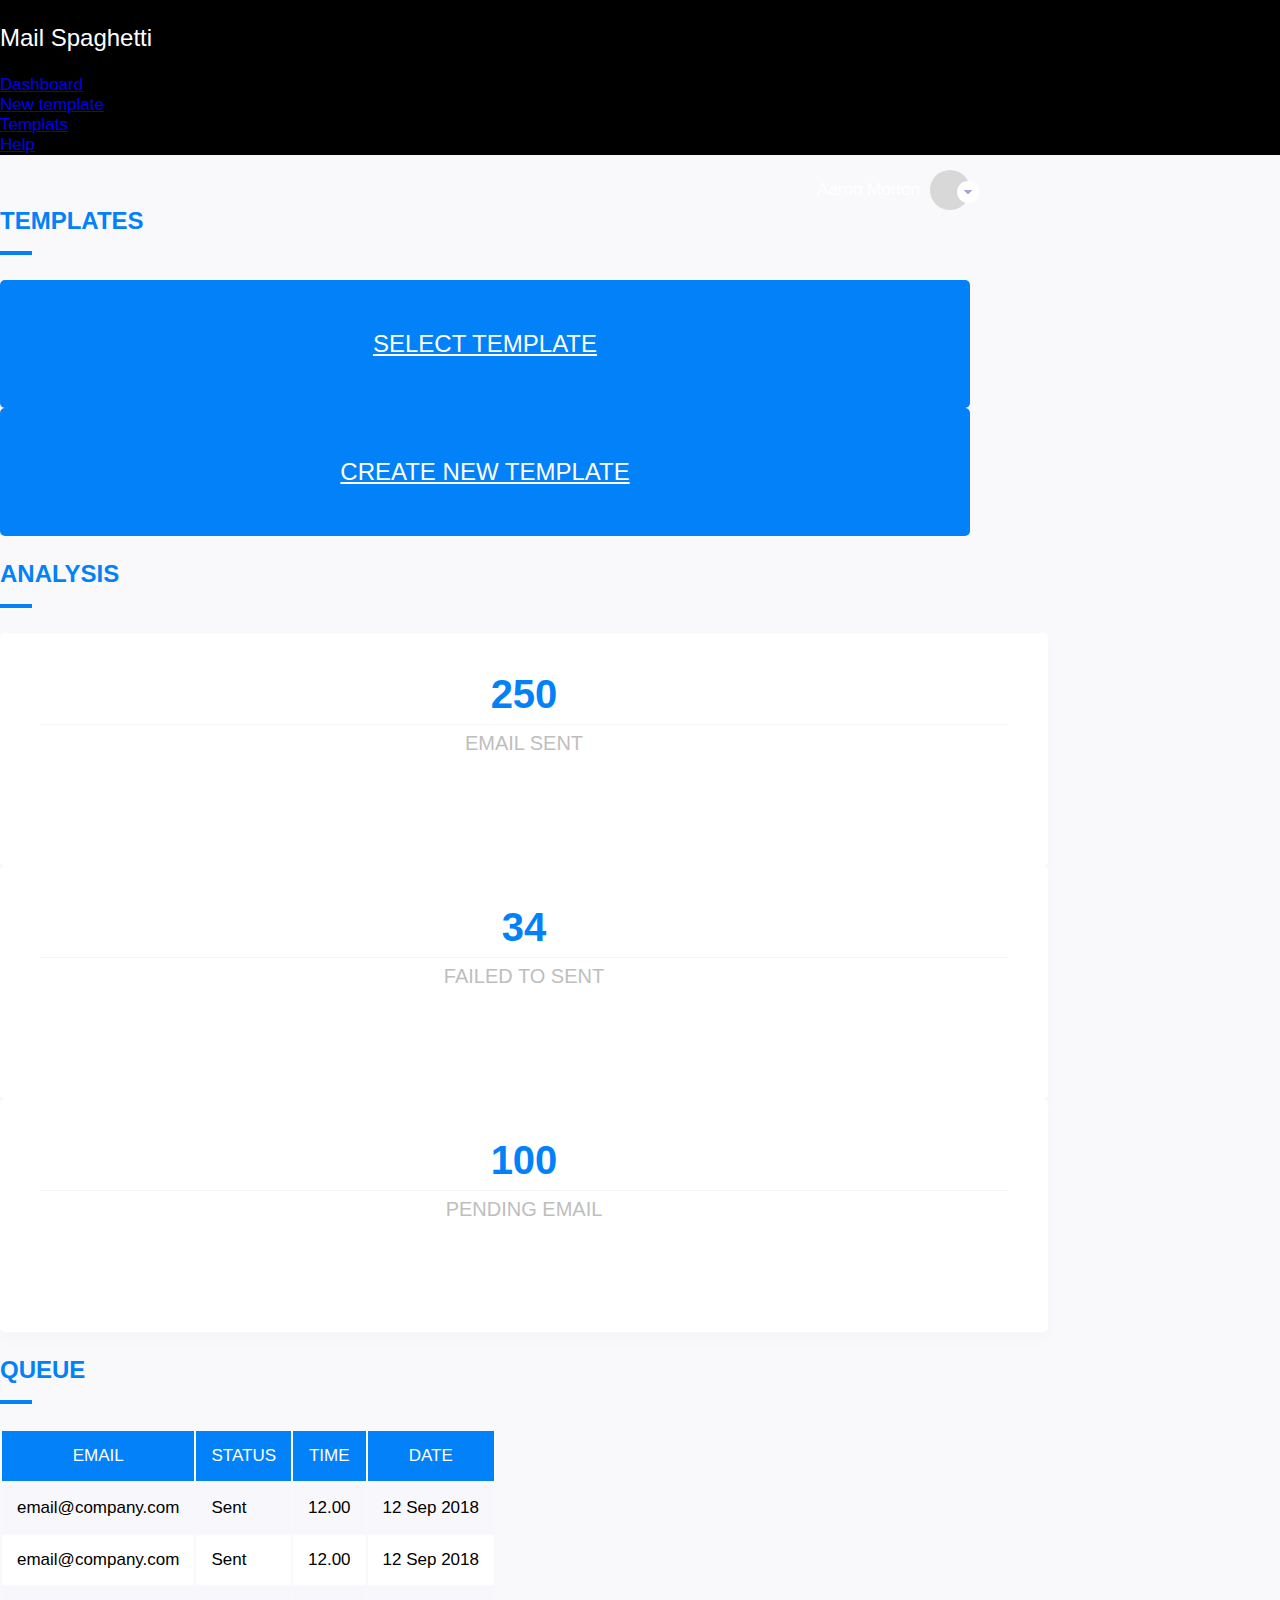
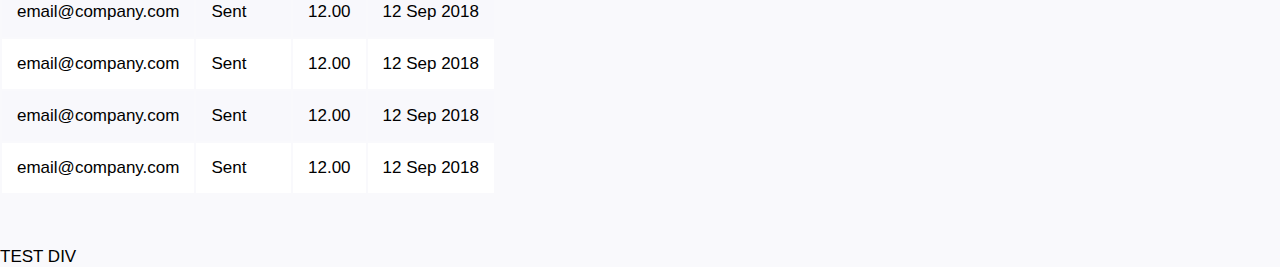
==== src/app/index.html @ 78528639 "change html" ====
<!DOCTYPE html>
<html>

<head>
    <title>Mail Spaghetti</title>
    <meta charset="UTF-8">
    <meta name="description" content="">
    <meta name="keywords" content="">
    <meta name="viewport" content="width=device-width, initial-scale=1">

    <link rel="stylesheet" href="css/bootstrap.css">
    <!--    <link rel="stylesheet" href="css/examples-app.css">-->
    <link rel="stylesheet" href="css/font-awesome.min.css">
    <link rel="stylesheet" href="css/common_style.css">
    <link rel="stylesheet" href="css/animate.css">
    <link rel="stylesheet" href="css/fonts.css">
    <link rel="stylesheet" href="css/mailedit.css">
    <link rel="stylesheet" href="css/menu.css">



</head>

<body>

    <div class="container-fluid mainHeader">
        <div class="container">
            <div class="col-md-3 logo">Mail Spaghetti</div>
            <div class="col-md-6 topMenu">
                <div class="row">
                    <div id='cssmenu'>
                        <ul>
                            <li><a href='#' class="dashboardBtn">Dashboard</a></li>
                            <li><a href='#'>New template</a></li>
                            <li><a href='#'>Templats</a></li>
                            <li><a href='#'>Help</a></li>
                        </ul>
                    </div>
                </div>
            </div>
            <div class="col-md-3">
                <div class="userPhoto">
                    <div class="userDropdown">
                        <svg xmlns="http://www.w3.org/2000/svg" xmlns:xlink="http://www.w3.org/1999/xlink" width="8px" height="4px">
                            <path fill-rule="evenodd" fill="rgb(166, 167, 217)" d="M7.000,1.000 L7.000,2.000 L6.000,2.000 L6.000,3.000 L5.000,3.000 L5.000,4.000 L3.000,4.000 L3.000,3.000 L2.000,3.000 L2.000,2.000 L1.000,2.000 L1.000,1.000 L-0.000,1.000 L-0.000,-0.000 L8.000,-0.000 L8.000,1.000 L7.000,1.000 Z" />
                        </svg>
                    </div>
                    <div class="userDropdownListWrapper">
                        <ul>
                            <li><a href="#">Profile</a></li>
                            <li><a href="#">Sign Out</a></li>
                        </ul>
                    </div>
                    <img src="images/userNoimage.jpg" alt="">
                </div>
                <div class="username">Aaron Morton</div>
            </div>
        </div>
    </div>
    <!--Dashboard-->
    <div class="container-fluid main_container dashboard">
        <div class="container">

            <div class="section">
                <div class="mainPageTitle">
                    <h2>Templates</h2>
                </div>
                <div class="row">
                    <div class="col-md-6">
                        <div class="dashBoardBtn" id="selectTemplate"><a href="javascript:void(0)">Select template</a></div>
                    </div>
                    <div class="col-md-6">
                        <div class="dashBoardBtn" id="newTemplate"><a href="javascript:void(0)">Create new template</a></div>
                    </div>
                </div>
            </div>

            <div class="section">
                <div class="mainPageTitle">
                    <h2>Analysis</h2>
                </div>
                <div class="row">
                    <div class="col-md-4">
                        <div class="dashBoardAnalysisBtn">
                            <h3>250</h3>
                            <span>Email sent</span>
                        </div>
                    </div>
                    <div class="col-md-4">
                        <div class="dashBoardAnalysisBtn">
                            <h3>34</h3>
                            <span>Failed to sent</span>
                        </div>
                    </div>
                    <div class="col-md-4">
                        <div class="dashBoardAnalysisBtn">
                            <h3>100</h3>
                            <span>Pending email</span>
                        </div>
                    </div>
                </div>
            </div>

            <div class="section">
                <div class="mainPageTitle">
                    <h2>Queue</h2>
                </div>
                <div class="row">
                    <div class="col-md-12">
                        <table class="table dashboardTable">
                            <thead>
                                <tr>
                                    <th>Email</th>
                                    <th>Status</th>
                                    <th>Time</th>
                                    <th>Date</th>
                                </tr>
                            </thead>
                            <tbody>
                                <tr>
                                    <td>email@company.com</td>
                                    <td>Sent</td>
                                    <td>12.00</td>
                                    <td>12 Sep 2018</td>
                                </tr>
                                <tr>
                                    <td>email@company.com</td>
                                    <td>Sent</td>
                                    <td>12.00</td>
                                    <td>12 Sep 2018</td>
                                </tr>
                                <tr>
                                    <td>email@company.com</td>
                                    <td>Sent</td>
                                    <td>12.00</td>
                                    <td>12 Sep 2018</td>
                                </tr>
                                <tr>
                                    <td>email@company.com</td>
                                    <td>Sent</td>
                                    <td>12.00</td>
                                    <td>12 Sep 2018</td>
                                </tr>
                                <tr>
                                    <td>email@company.com</td>
                                    <td>Sent</td>
                                    <td>12.00</td>
                                    <td>12 Sep 2018</td>
                                </tr>
                                <tr>
                                    <td>email@company.com</td>
                                    <td>Sent</td>
                                    <td>12.00</td>
                                    <td>12 Sep 2018</td>
                                </tr>
                            </tbody>
                        </table>
                    </div>
                </div>
            </div>

        </div>
    </div>
    <!--Template-->
    <div class="container-fluid main_container templateGallery">
        <div class="container">

            <div class="section">
                <div class="PageTitle">
                    <div class="row">
                        <div class="col-md-6">
                            <h2>Templates</h2>
                        </div>
                        <div class="col-md-6 rightAlignText"><a href="javascript:void(0)" class="primaryBtn creatNewTemp">Create New Template </a></div>
                    </div>
                </div>
                <div class="row templatePageWrapper">
                    <div class="section">
                        <div class="col-md-6">
                            <div class="templateSectionTitle">Templates</div>
                            <div class="templateSelectionWrapper">
                                <h2>Paragraph</h2>
                                <div class="row">
                                    <div class="col-md-6">
                                        <div class="templateSelect paragraphTemp1">
                                            <a href="#">
                                                <svg xmlns="http://www.w3.org/2000/svg" xmlns:xlink="http://www.w3.org/1999/xlink" viewBox="0 0 206 230" version="1.1">
                                                    <!-- Generator: Sketch 50 (54983) - http://www.bohemiancoding.com/sketch -->
                                                    <title>Group@1x</title>
                                                    <desc>Created with Sketch.</desc>
                                                    <defs />
                                                    <g id="User_Interface" stroke="none" stroke-width="1" fill="none" fill-rule="evenodd">
                                                        <g id="Templates" transform="translate(-266.000000, -333.000000)">
                                                            <g transform="translate(250.000000, 269.000000)" id="Paragraph">
                                                                <g transform="translate(16.000000, 32.000000)">
                                                                    <g id="Group" transform="translate(0.000000, 32.000000)">
                                                                        <rect id="Rectangle" fill="#FFFFFF" x="0" y="0" width="206" height="230" rx="8" />
                                                                        <rect id="Rectangle-2" fill="#EBECF1" x="15" y="67" width="26" height="26" rx="4" />
                                                                        <rect id="Rectangle-3" fill="#EBECF1" x="49" y="78" width="26" height="4" rx="2" />
                                                                        <rect id="Rectangle-3-Copy" fill="#EBECF1" x="15" y="111" width="28" height="6" rx="3" />
                                                                        <rect id="Rectangle-3-Copy-2" fill="#EBECF1" x="15" y="127" width="54" height="4" rx="2" />
                                                                        <rect id="Rectangle-3-Copy-3" fill="#EBECF1" x="15" y="135" width="93" height="4" rx="2" />
                                                                        <rect id="Rectangle-3-Copy-13" fill="#EBECF1" x="15" y="143" width="50" height="4" rx="2" />
                                                                        <rect id="Rectangle-3-Copy-4" fill="#EBECF1" x="15" y="157" width="16" height="6" rx="3" />
                                                                        <rect id="Rectangle-3-Copy-5" fill="#EBECF1" x="15" y="179" width="174" height="35" rx="4" />
                                                                        <rect id="Rectangle-3-Copy-16" fill="#EBECF1" x="15" y="16" width="174" height="35" rx="4" />
                                                                    </g>
                                                                </g>
                                                            </g>
                                                        </g>
                                                    </g>
                                                </svg>
                                            </a>
                                        </div>
                                    </div>
                                    <div class="col-md-6">
                                        <div class="templateSelect paragraphTemp2">
                                            <a href="#">
                                                <svg viewBox="0 0 206 230" version="1.1" xmlns="http://www.w3.org/2000/svg" xmlns:xlink="http://www.w3.org/1999/xlink">
                                                    <!-- Generator: Sketch 50 (54983) - http://www.bohemiancoding.com/sketch -->
                                                    <title>Group Copy 4@1x</title>
                                                    <desc>Created with Sketch.</desc>
                                                    <defs></defs>
                                                    <g id="User_Interface" stroke="none" stroke-width="1" fill="none" fill-rule="evenodd">
                                                        <g id="Templates" transform="translate(-488.000000, -333.000000)">
                                                            <g transform="translate(250.000000, 269.000000)" id="Paragraph">
                                                                <g transform="translate(16.000000, 32.000000)">
                                                                    <g id="Group-Copy-4" transform="translate(222.000000, 32.000000)">
                                                                        <rect id="Rectangle" fill="#FFFFFF" x="0" y="0" width="206" height="230" rx="8"></rect>
                                                                        <rect id="Rectangle-3-Copy-2" fill="#EBECF1" x="16" y="154" width="54" height="4" rx="2"></rect>
                                                                        <rect id="Rectangle-3-Copy-3" fill="#EBECF1" x="16" y="162" width="28" height="4" rx="2"></rect>
                                                                        <rect id="Rectangle-2" fill="#EBECF1" x="15" y="16" width="26" height="26" rx="4"></rect>
                                                                        <rect id="Rectangle-2-Copy-3" fill="#EBECF1" x="49" y="29" width="26" height="4" rx="2"></rect>
                                                                        <g id="Group-2" transform="translate(16.000000, 66.000000)" fill="#EBECF1">
                                                                            <rect id="Rectangle-3-Copy" x="0" y="0" width="48" height="35" rx="4"></rect>
                                                                            <rect id="Rectangle-3-Copy-7" x="0" y="55" width="11" height="4" rx="2"></rect>
                                                                            <rect id="Rectangle-3-Copy-6" x="0" y="39" width="19" height="4" rx="2"></rect>
                                                                            <rect id="Rectangle-3-Copy-8" x="0" y="47" width="28" height="4" rx="2"></rect>
                                                                        </g>
                                                                        <g id="Group-2-Copy" transform="translate(79.000000, 66.000000)" fill="#EBECF1">
                                                                            <rect id="Rectangle-3-Copy" x="0" y="0" width="48" height="35" rx="4"></rect>
                                                                            <rect id="Rectangle-3-Copy-7" x="0" y="55" width="11" height="4" rx="2"></rect>
                                                                            <rect id="Rectangle-3-Copy-6" x="0" y="39" width="19" height="4" rx="2"></rect>
                                                                            <rect id="Rectangle-3-Copy-8" x="0" y="47" width="28" height="4" rx="2"></rect>
                                                                        </g>
                                                                        <g id="Group-2-Copy-7" transform="translate(142.000000, 66.000000)" fill="#EBECF1">
                                                                            <rect id="Rectangle-3-Copy" x="0" y="0" width="48" height="35" rx="4"></rect>
                                                                            <rect id="Rectangle-3-Copy-7" x="0" y="55" width="11" height="4" rx="2"></rect>
                                                                            <rect id="Rectangle-3-Copy-6" x="0" y="39" width="19" height="4" rx="2"></rect>
                                                                            <rect id="Rectangle-3-Copy-8" x="0" y="47" width="28" height="4" rx="2"></rect>
                                                                        </g>
                                                                        <rect id="Rectangle-3-Copy-5" fill="#EBECF1" x="16" y="179" width="174" height="35" rx="4"></rect>
                                                                    </g>
                                                                </g>
                                                            </g>
                                                        </g>
                                                    </g>
                                                </svg>
                                            </a>
                                        </div>
                                    </div>
                                    <div class="col-md-6">
                                        <div class="templateSelect">
                                            <a href="#">
                                                <svg viewBox="0 0 206 230" version="1.1" xmlns="http://www.w3.org/2000/svg" xmlns:xlink="http://www.w3.org/1999/xlink">
                                                    <!-- Generator: Sketch 50 (54983) - http://www.bohemiancoding.com/sketch -->
                                                    <title>Group Copy 5@1x</title>
                                                    <desc>Created with Sketch.</desc>
                                                    <defs></defs>
                                                    <g id="User_Interface" stroke="none" stroke-width="1" fill="none" fill-rule="evenodd">
                                                        <g id="Templates" transform="translate(-266.000000, -579.000000)">
                                                            <g transform="translate(250.000000, 269.000000)" id="Paragraph">
                                                                <g transform="translate(16.000000, 32.000000)">
                                                                    <g id="Group-Copy-5" transform="translate(0.000000, 278.000000)">
                                                                        <rect id="Rectangle" fill="#FFFFFF" x="0" y="0" width="206" height="230" rx="8"></rect>
                                                                        <rect id="Rectangle-2" fill="#EBECF1" x="15" y="16" width="175" height="50" rx="4"></rect>
                                                                        <rect id="Rectangle-2-Copy-4" fill="#FFFFFF" x="28" y="28" width="26" height="26" rx="2"></rect>
                                                                        <rect id="Rectangle-2-Copy-3" fill="#FFFFFF" x="62" y="39" width="26" height="4" rx="2"></rect>
                                                                        <g id="Group-2" transform="translate(15.000000, 90.000000)" fill="#EBECF1">
                                                                            <rect id="Rectangle-3-Copy" x="0" y="0" width="48" height="35" rx="4"></rect>
                                                                            <rect id="Rectangle-3-Copy-7" x="52" y="24" width="11" height="4" rx="2"></rect>
                                                                            <rect id="Rectangle-3-Copy-9" x="151" y="25" width="24" height="10" rx="5"></rect>
                                                                            <rect id="Rectangle-3-Copy-6" x="52" y="8" width="48" height="4" rx="2"></rect>
                                                                            <rect id="Rectangle-3-Copy-8" x="52" y="16" width="28" height="4" rx="2"></rect>
                                                                        </g>
                                                                        <g id="Group-2-Copy-2" transform="translate(15.000000, 133.000000)" fill="#EBECF1">
                                                                            <rect id="Rectangle-3-Copy" x="0" y="0" width="48" height="35" rx="4"></rect>
                                                                            <rect id="Rectangle-3-Copy-7" x="52" y="24" width="11" height="4" rx="2"></rect>
                                                                            <rect id="Rectangle-3-Copy-9" x="151" y="25" width="24" height="10" rx="5"></rect>
                                                                            <rect id="Rectangle-3-Copy-6" x="52" y="8" width="48" height="4" rx="2"></rect>
                                                                            <rect id="Rectangle-3-Copy-8" x="52" y="16" width="28" height="4" rx="2"></rect>
                                                                        </g>
                                                                        <g id="Group-2-Copy-3" transform="translate(15.000000, 176.000000)" fill="#EBECF1">
                                                                            <rect id="Rectangle-3-Copy" x="0" y="0" width="48" height="35" rx="4"></rect>
                                                                            <rect id="Rectangle-3-Copy-7" x="52" y="24" width="11" height="4" rx="2"></rect>
                                                                            <rect id="Rectangle-3-Copy-9" x="151" y="25" width="24" height="10" rx="5"></rect>
                                                                            <rect id="Rectangle-3-Copy-6" x="52" y="8" width="48" height="4" rx="2"></rect>
                                                                            <rect id="Rectangle-3-Copy-8" x="52" y="16" width="28" height="4" rx="2"></rect>
                                                                        </g>
                                                                    </g>
                                                                </g>
                                                            </g>
                                                        </g>
                                                    </g>
                                                </svg>
                                            </a>
                                        </div>
                                    </div>
                                    <div class="col-md-6">
                                        <div class="templateSelect">
                                            <a href="#">
                                                <svg viewBox="0 0 206 230" version="1.1" xmlns="http://www.w3.org/2000/svg" xmlns:xlink="http://www.w3.org/1999/xlink">
                                                    <!-- Generator: Sketch 50 (54983) - http://www.bohemiancoding.com/sketch -->
                                                    <title>Group Copy 6@1x</title>
                                                    <desc>Created with Sketch.</desc>
                                                    <defs></defs>
                                                    <g id="User_Interface" stroke="none" stroke-width="1" fill="none" fill-rule="evenodd">
                                                        <g id="Templates" transform="translate(-968.000000, -330.000000)">
                                                            <g id="Your-Templates" transform="translate(730.000000, 269.000000)">
                                                                <g id="Group-3" transform="translate(16.000000, 61.000000)">
                                                                    <g id="Group-Copy-6" transform="translate(222.000000, 0.000000)">
                                                                        <rect id="Rectangle" fill="#FFFFFF" x="0" y="0" width="206" height="230" rx="8"></rect>
                                                                        <rect id="Rectangle-2" fill="#EBECF1" x="15" y="16" width="26" height="26" rx="4"></rect>
                                                                        <rect id="Rectangle-2-Copy-3" fill="#EBECF1" x="49" y="27" width="26" height="4" rx="2"></rect>
                                                                        <g id="Group-2" transform="translate(15.000000, 66.000000)" fill="#EBECF1">
                                                                            <rect id="Rectangle-3-Copy" x="0" y="0" width="35" height="35" rx="4"></rect>
                                                                            <rect id="Rectangle-3-Copy-7" x="39" y="24" width="11" height="4" rx="2"></rect>
                                                                            <rect id="Rectangle-3-Copy-6" x="39" y="8" width="19" height="4" rx="2"></rect>
                                                                            <rect id="Rectangle-3-Copy-8" x="39" y="16" width="28" height="4" rx="2"></rect>
                                                                        </g>
                                                                        <g id="Group-2-Copy-5" transform="translate(15.000000, 109.000000)" fill="#EBECF1">
                                                                            <rect id="Rectangle-3-Copy" x="0" y="0" width="35" height="35" rx="4"></rect>
                                                                            <rect id="Rectangle-3-Copy-7" x="39" y="24" width="11" height="4" rx="2"></rect>
                                                                            <rect id="Rectangle-3-Copy-6" x="39" y="8" width="19" height="4" rx="2"></rect>
                                                                            <rect id="Rectangle-3-Copy-8" x="39" y="16" width="28" height="4" rx="2"></rect>
                                                                        </g>
                                                                        <g id="Group-2-Copy-4" transform="translate(107.000000, 66.000000)" fill="#EBECF1">
                                                                            <rect id="Rectangle-3-Copy" x="0" y="0" width="35" height="35" rx="4"></rect>
                                                                            <rect id="Rectangle-3-Copy-7" x="39" y="24" width="11" height="4" rx="2"></rect>
                                                                            <rect id="Rectangle-3-Copy-6" x="39" y="8" width="22" height="4" rx="2"></rect>
                                                                            <rect id="Rectangle-3-Copy-8" x="39" y="16" width="28" height="4" rx="2"></rect>
                                                                        </g>
                                                                        <g id="Group-2-Copy-6" transform="translate(107.000000, 109.000000)" fill="#EBECF1">
                                                                            <rect id="Rectangle-3-Copy" x="0" y="0" width="35" height="35" rx="4"></rect>
                                                                            <rect id="Rectangle-3-Copy-7" x="39" y="24" width="11" height="4" rx="2"></rect>
                                                                            <rect id="Rectangle-3-Copy-6" x="39" y="8" width="22" height="4" rx="2"></rect>
                                                                            <rect id="Rectangle-3-Copy-8" x="39" y="16" width="28" height="4" rx="2"></rect>
                                                                        </g>
                                                                        <rect id="Rectangle-3-Copy-5" fill="#EBECF1" x="16" y="160" width="174" height="26" rx="4"></rect>
                                                                        <rect id="Rectangle-3-Copy-10" fill="#EBECF1" x="15" y="194" width="128" height="4" rx="2"></rect>
                                                                        <rect id="Rectangle-3-Copy-11" fill="#EBECF1" x="15" y="202" width="69" height="4" rx="2"></rect>
                                                                        <rect id="Rectangle-3-Copy-12" fill="#EBECF1" x="15" y="210" width="85" height="4" rx="2"></rect>
                                                                    </g>
                                                                </g>
                                                            </g>
                                                        </g>
                                                    </g>
                                                </svg>
                                            </a>
                                        </div>
                                    </div>

                                </div>
                            </div>
                            <div class="templateSelectionWrapper">
                                <h2>Images</h2>
                                <div class="row">
                                    <div class="col-md-6">
                                        <div class="templateSelect">
                                            <a href="#">
                                                <svg viewBox="0 0 206 230" version="1.1" xmlns="http://www.w3.org/2000/svg" xmlns:xlink="http://www.w3.org/1999/xlink">
                                                    <!-- Generator: Sketch 50 (54983) - http://www.bohemiancoding.com/sketch -->
                                                    <title>Group Copy 3@1x</title>
                                                    <desc>Created with Sketch.</desc>
                                                    <defs></defs>
                                                    <g id="User_Interface" stroke="none" stroke-width="1" fill="none" fill-rule="evenodd">
                                                        <g id="Templates" transform="translate(-266.000000, -865.000000)">
                                                            <g transform="translate(250.000000, 269.000000)" id="Images">
                                                                <g transform="translate(16.000000, 564.000000)">
                                                                    <g id="Group-Copy-3" transform="translate(0.000000, 32.000000)">
                                                                        <rect id="Rectangle" fill="#FFFFFF" x="0" y="0" width="206" height="230" rx="8"></rect>
                                                                        <rect id="Rectangle-2" fill="#EBECF1" x="91" y="16" width="25" height="26" rx="4"></rect>
                                                                        <rect id="Rectangle-2-Copy" fill="#EBECF1" x="55" y="50" width="96" height="4" rx="2"></rect>
                                                                        <rect id="Rectangle-2-Copy-2" fill="#EBECF1" x="90" y="58" width="26" height="4" rx="2"></rect>
                                                                        <rect id="Rectangle-3-Copy" fill="#EBECF1" x="16" y="84" width="48" height="78" rx="4"></rect>
                                                                        <rect id="Rectangle-3-Copy-7" fill="#EBECF1" x="142" y="127" width="48" height="35" rx="4"></rect>
                                                                        <rect id="Rectangle-3-Copy-6" fill="#EBECF1" x="72" y="84" width="118" height="35" rx="4"></rect>
                                                                        <rect id="Rectangle-3-Copy-8" fill="#EBECF1" x="72" y="127" width="62" height="35" rx="4"></rect>
                                                                        <rect id="Rectangle-3-Copy-2" fill="#EBECF1" x="21" y="178" width="165" height="4" rx="2"></rect>
                                                                        <rect id="Rectangle-3-Copy-3" fill="#EBECF1" x="57" y="186" width="93" height="4" rx="2"></rect>
                                                                        <rect id="Rectangle-3-Copy-5" fill="#EBECF1" x="16" y="198" width="174" height="16" rx="4"></rect>
                                                                    </g>
                                                                </g>
                                                            </g>
                                                        </g>
                                                    </g>
                                                </svg>
                                            </a>
                                        </div>
                                    </div>
                                    <div class="col-md-6">
                                        <div class="templateSelect">
                                            <a href="#">
                                                <svg viewBox="0 0 206 230" version="1.1" xmlns="http://www.w3.org/2000/svg" xmlns:xlink="http://www.w3.org/1999/xlink">
                                                    <!-- Generator: Sketch 50 (54983) - http://www.bohemiancoding.com/sketch -->
                                                    <title>Group Copy 2@1x</title>
                                                    <desc>Created with Sketch.</desc>
                                                    <defs></defs>
                                                    <g id="User_Interface" stroke="none" stroke-width="1" fill="none" fill-rule="evenodd">
                                                        <g id="Templates" transform="translate(-488.000000, -865.000000)">
                                                            <g transform="translate(250.000000, 269.000000)" id="Images">
                                                                <g transform="translate(16.000000, 564.000000)">
                                                                    <g id="Group-Copy-2" transform="translate(222.000000, 32.000000)">
                                                                        <rect id="Rectangle" fill="#FFFFFF" x="0" y="0" width="206" height="230" rx="8"></rect>
                                                                        <rect id="Rectangle-2" fill="#EBECF1" x="15" y="16" width="174" height="26" rx="4"></rect>
                                                                        <rect id="Rectangle-3-Copy" fill="#EBECF1" x="42" y="70" width="48" height="35" rx="4"></rect>
                                                                        <rect id="Rectangle-3-Copy-7" fill="#EBECF1" x="42" y="121" width="48" height="35" rx="4"></rect>
                                                                        <rect id="Rectangle-3-Copy-6" fill="#EBECF1" x="106" y="70" width="48" height="35" rx="4"></rect>
                                                                        <rect id="Rectangle-3-Copy-8" fill="#EBECF1" x="106" y="121" width="48" height="35" rx="4"></rect>
                                                                        <rect id="Rectangle-3-Copy-2" fill="#EBECF1" x="21" y="172" width="165" height="4" rx="2"></rect>
                                                                        <rect id="Rectangle-3-Copy-3" fill="#EBECF1" x="57" y="180" width="93" height="4" rx="2"></rect>
                                                                        <rect id="Rectangle-3-Copy-5" fill="#EBECF1" x="16" y="198" width="174" height="16" rx="4"></rect>
                                                                    </g>
                                                                </g>
                                                            </g>
                                                        </g>
                                                    </g>
                                                </svg>
                                            </a>
                                        </div>
                                    </div>
                                    <div class="col-md-6">
                                        <div class="templateSelect">
                                            <a href="#">
                                                <svg viewBox="0 0 206 230" version="1.1" xmlns="http://www.w3.org/2000/svg" xmlns:xlink="http://www.w3.org/1999/xlink">
                                                    <!-- Generator: Sketch 50 (54983) - http://www.bohemiancoding.com/sketch -->
                                                    <title>Group Copy@1x</title>
                                                    <desc>Created with Sketch.</desc>
                                                    <defs></defs>
                                                    <g id="User_Interface" stroke="none" stroke-width="1" fill="none" fill-rule="evenodd">
                                                        <g id="Templates" transform="translate(-266.000000, -1111.000000)">
                                                            <g transform="translate(250.000000, 269.000000)" id="Images">
                                                                <g transform="translate(16.000000, 564.000000)">
                                                                    <g id="Group-Copy" transform="translate(0.000000, 278.000000)">
                                                                        <rect id="Rectangle" fill="#FFFFFF" x="0" y="0" width="206" height="230" rx="8"></rect>
                                                                        <rect id="Rectangle-2" fill="#EBECF1" x="15" y="16" width="26" height="26" rx="4"></rect>
                                                                        <rect id="Rectangle-3" fill="#EBECF1" x="49" y="29" width="26" height="4" rx="2"></rect>
                                                                        <rect id="Rectangle-3-Copy" fill="#EBECF1" x="15" y="65" width="175" height="41" rx="4"></rect>
                                                                        <rect id="Rectangle-3-Copy-2" fill="#EBECF1" x="21" y="129" width="165" height="4" rx="2"></rect>
                                                                        <rect id="Rectangle-3-Copy-3" fill="#EBECF1" x="57" y="137" width="93" height="4" rx="2"></rect>
                                                                        <rect id="Rectangle-3-Copy-5" fill="#EBECF1" x="48" y="163" width="111" height="35" rx="4"></rect>
                                                                        <circle id="Oval" fill="#EBECF1" cx="88.5" cy="209.5" r="3.5"></circle>
                                                                        <circle id="Oval-Copy" fill="#EBECF1" cx="103.5" cy="209.5" r="3.5"></circle>
                                                                        <circle id="Oval-Copy-2" fill="#EBECF1" cx="118.5" cy="209.5" r="3.5"></circle>
                                                                    </g>
                                                                </g>
                                                            </g>
                                                        </g>
                                                    </g>
                                                </svg>
                                            </a>
                                        </div>
                                    </div>
                                    <div class="col-md-6">
                                        <div class="templateSelect">
                                            <a href="#">

                                            </a>
                                        </div>
                                    </div>

                                </div>
                            </div>
                            <div class="templateSelectionWrapper">
                                <h2>Video</h2>
                                <div class="row">
                                    <div class="col-md-6">
                                        <div class="templateSelect">
                                            <a href="#">
                                                <svg viewBox="0 0 206 230" version="1.1" xmlns="http://www.w3.org/2000/svg" xmlns:xlink="http://www.w3.org/1999/xlink">
                                                    <!-- Generator: Sketch 50 (54983) - http://www.bohemiancoding.com/sketch -->
                                                    <title>Group Copy 7@1x</title>
                                                    <desc>Created with Sketch.</desc>
                                                    <defs></defs>
                                                    <g id="User_Interface" stroke="none" stroke-width="1" fill="none" fill-rule="evenodd">
                                                        <g id="Templates" transform="translate(-266.000000, -1397.000000)">
                                                            <g transform="translate(250.000000, 269.000000)" id="Video">
                                                                <g transform="translate(16.000000, 1096.000000)">
                                                                    <g id="Group-Copy-7" transform="translate(0.000000, 32.000000)">
                                                                        <rect id="Rectangle" fill="#FFFFFF" x="0" y="0" width="206" height="230" rx="8"></rect>
                                                                        <rect id="Rectangle-2" fill="#EBECF1" x="15" y="16" width="26" height="26" rx="4"></rect>
                                                                        <rect id="Rectangle-3" fill="#EBECF1" x="49" y="27" width="26" height="4" rx="2"></rect>
                                                                        <rect id="Rectangle-3-Copy" fill="#EBECF1" x="15" y="81" width="175" height="41" rx="4"></rect>
                                                                        <path d="M106.348235,103.486588 L101.337929,107.995863 C100.516909,108.734782 99.2523297,108.668225 98.5134117,107.847205 C98.1828872,107.479955 98,107.003359 98,106.509275 L98,97.4907248 C98,96.3861553 98.8954305,95.4907248 100,95.4907248 C100.494084,95.4907248 100.97068,95.673612 101.337929,96.0041365 L106.348235,100.513412 C107.169255,101.25233 107.235812,102.516909 106.496894,103.337929 C106.449982,103.390054 106.40036,103.439676 106.348235,103.486588 Z" id="Triangle" fill="#FFFFFF"></path>
                                                                        <rect id="Rectangle-3-Copy-2" fill="#EBECF1" x="21" y="137" width="165" height="4" rx="2"></rect>
                                                                        <rect id="Rectangle-3-Copy-14" fill="#EBECF1" x="16" y="54" width="40" height="4" rx="2"></rect>
                                                                        <rect id="Rectangle-3-Copy-3" fill="#EBECF1" x="57" y="145" width="93" height="4" rx="2"></rect>
                                                                        <rect id="Rectangle-3-Copy-15" fill="#EBECF1" x="16" y="62" width="93" height="4" rx="2"></rect>
                                                                        <rect id="Rectangle-3-Copy-5" fill="#EBECF1" x="48" y="163" width="111" height="35" rx="4"></rect>
                                                                        <path d="M106.348235,182.486588 L101.337929,186.995863 C100.516909,187.734782 99.2523297,187.668225 98.5134117,186.847205 C98.1828872,186.479955 98,186.003359 98,185.509275 L98,176.490725 C98,175.386155 98.8954305,174.490725 100,174.490725 C100.494084,174.490725 100.97068,174.673612 101.337929,175.004137 L106.348235,179.513412 C107.169255,180.25233 107.235812,181.516909 106.496894,182.337929 C106.449982,182.390054 106.40036,182.439676 106.348235,182.486588 Z" id="Triangle-Copy" fill="#FFFFFF"></path>
                                                                        <circle id="Oval" fill="#EBECF1" cx="88.5" cy="209.5" r="3.5"></circle>
                                                                        <circle id="Oval-Copy" fill="#EBECF1" cx="103.5" cy="209.5" r="3.5"></circle>
                                                                        <circle id="Oval-Copy-2" fill="#EBECF1" cx="118.5" cy="209.5" r="3.5"></circle>
                                                                    </g>
                                                                </g>
                                                            </g>
                                                        </g>
                                                    </g>
                                                </svg>
                                            </a>
                                        </div>
                                    </div>
                                    <div class="col-md-6">
                                        <div class="templateSelect">
                                            <a href="#">

                                            </a>
                                        </div>
                                    </div>
                                    <div class="col-md-6">
                                        <div class="templateSelect">
                                            <a href="#">

                                            </a>
                                        </div>
                                    </div>
                                    <div class="col-md-6">
                                        <div class="templateSelect">
                                            <a href="#">

                                            </a>
                                        </div>
                                    </div>

                                </div>
                            </div>
                        </div>
                        <div class="col-md-6">
                            <div class="templateSectionTitle">Your Templates</div>
                            <div class="templateSelectionWrapper">
                                <h2>Your Templates</h2>
                                <div class="row">
                                    <div class="col-md-6">
                                        <div class="templateSelect">
                                            <a href="#">
                                                <svg viewBox="0 0 206 230" version="1.1" xmlns="http://www.w3.org/2000/svg" xmlns:xlink="http://www.w3.org/1999/xlink">
                                                    <!-- Generator: Sketch 50 (54983) - http://www.bohemiancoding.com/sketch -->
                                                    <title>Group Copy 8@1x</title>
                                                    <desc>Created with Sketch.</desc>
                                                    <defs></defs>
                                                    <g id="User_Interface" stroke="none" stroke-width="1" fill="none" fill-rule="evenodd">
                                                        <g id="Templates" transform="translate(-746.000000, -330.000000)">
                                                            <g id="Your-Templates" transform="translate(730.000000, 269.000000)">
                                                                <g id="Group-3" transform="translate(16.000000, 61.000000)">
                                                                    <g id="Group-Copy-8">
                                                                        <rect id="Rectangle" fill="#FFFFFF" x="0" y="0" width="206" height="230" rx="8"></rect>
                                                                        <rect id="Rectangle-2" fill="#EBECF1" x="49" y="27" width="26" height="4" rx="2"></rect>
                                                                        <rect id="Rectangle-2-Copy-5" fill="#EBECF1" x="15" y="16" width="26" height="26" rx="4"></rect>
                                                                        <rect id="Rectangle-3-Copy" fill="#EBECF1" x="42" y="74" width="48" height="35" rx="4"></rect>
                                                                        <rect id="Rectangle-3-Copy-7" fill="#EBECF1" x="42" y="117" width="48" height="35" rx="4"></rect>
                                                                        <rect id="Rectangle-3-Copy-6" fill="#EBECF1" x="106" y="74" width="48" height="35" rx="4"></rect>
                                                                        <rect id="Rectangle-3-Copy-8" fill="#EBECF1" x="106" y="117" width="48" height="35" rx="4"></rect>
                                                                        <rect id="Rectangle-3-Copy-2" fill="#EBECF1" x="16" y="168" width="165" height="4" rx="2"></rect>
                                                                        <rect id="Rectangle-3-Copy-3" fill="#EBECF1" x="16" y="176" width="93" height="4" rx="2"></rect>
                                                                        <rect id="Rectangle-3-Copy-5" fill="#EBECF1" x="16" y="188" width="174" height="26" rx="4"></rect>
                                                                    </g>
                                                                </g>
                                                            </g>
                                                        </g>
                                                    </g>
                                                </svg>
                                            </a>
                                        </div>
                                    </div>
                                    <div class="col-md-6">
                                        <div class="templateSelect">
                                            <a href="#">
                                                <svg viewBox="0 0 206 230" version="1.1" xmlns="http://www.w3.org/2000/svg" xmlns:xlink="http://www.w3.org/1999/xlink">
                                                    <!-- Generator: Sketch 50 (54983) - http://www.bohemiancoding.com/sketch -->
                                                    <title>Group Copy 6@1x</title>
                                                    <desc>Created with Sketch.</desc>
                                                    <defs></defs>
                                                    <g id="User_Interface" stroke="none" stroke-width="1" fill="none" fill-rule="evenodd">
                                                        <g id="Templates" transform="translate(-968.000000, -330.000000)">
                                                            <g id="Your-Templates" transform="translate(730.000000, 269.000000)">
                                                                <g id="Group-3" transform="translate(16.000000, 61.000000)">
                                                                    <g id="Group-Copy-6" transform="translate(222.000000, 0.000000)">
                                                                        <rect id="Rectangle" fill="#FFFFFF" x="0" y="0" width="206" height="230" rx="8"></rect>
                                                                        <rect id="Rectangle-2" fill="#EBECF1" x="15" y="16" width="26" height="26" rx="4"></rect>
                                                                        <rect id="Rectangle-2-Copy-3" fill="#EBECF1" x="49" y="27" width="26" height="4" rx="2"></rect>
                                                                        <g id="Group-2" transform="translate(15.000000, 66.000000)" fill="#EBECF1">
                                                                            <rect id="Rectangle-3-Copy" x="0" y="0" width="35" height="35" rx="4"></rect>
                                                                            <rect id="Rectangle-3-Copy-7" x="39" y="24" width="11" height="4" rx="2"></rect>
                                                                            <rect id="Rectangle-3-Copy-6" x="39" y="8" width="19" height="4" rx="2"></rect>
                                                                            <rect id="Rectangle-3-Copy-8" x="39" y="16" width="28" height="4" rx="2"></rect>
                                                                        </g>
                                                                        <g id="Group-2-Copy-5" transform="translate(15.000000, 109.000000)" fill="#EBECF1">
                                                                            <rect id="Rectangle-3-Copy" x="0" y="0" width="35" height="35" rx="4"></rect>
                                                                            <rect id="Rectangle-3-Copy-7" x="39" y="24" width="11" height="4" rx="2"></rect>
                                                                            <rect id="Rectangle-3-Copy-6" x="39" y="8" width="19" height="4" rx="2"></rect>
                                                                            <rect id="Rectangle-3-Copy-8" x="39" y="16" width="28" height="4" rx="2"></rect>
                                                                        </g>
                                                                        <g id="Group-2-Copy-4" transform="translate(107.000000, 66.000000)" fill="#EBECF1">
                                                                            <rect id="Rectangle-3-Copy" x="0" y="0" width="35" height="35" rx="4"></rect>
                                                                            <rect id="Rectangle-3-Copy-7" x="39" y="24" width="11" height="4" rx="2"></rect>
                                                                            <rect id="Rectangle-3-Copy-6" x="39" y="8" width="22" height="4" rx="2"></rect>
                                                                            <rect id="Rectangle-3-Copy-8" x="39" y="16" width="28" height="4" rx="2"></rect>
                                                                        </g>
                                                                        <g id="Group-2-Copy-6" transform="translate(107.000000, 109.000000)" fill="#EBECF1">
                                                                            <rect id="Rectangle-3-Copy" x="0" y="0" width="35" height="35" rx="4"></rect>
                                                                            <rect id="Rectangle-3-Copy-7" x="39" y="24" width="11" height="4" rx="2"></rect>
                                                                            <rect id="Rectangle-3-Copy-6" x="39" y="8" width="22" height="4" rx="2"></rect>
                                                                            <rect id="Rectangle-3-Copy-8" x="39" y="16" width="28" height="4" rx="2"></rect>
                                                                        </g>
                                                                        <rect id="Rectangle-3-Copy-5" fill="#EBECF1" x="16" y="160" width="174" height="26" rx="4"></rect>
                                                                        <rect id="Rectangle-3-Copy-10" fill="#EBECF1" x="15" y="194" width="128" height="4" rx="2"></rect>
                                                                        <rect id="Rectangle-3-Copy-11" fill="#EBECF1" x="15" y="202" width="69" height="4" rx="2"></rect>
                                                                        <rect id="Rectangle-3-Copy-12" fill="#EBECF1" x="15" y="210" width="85" height="4" rx="2"></rect>
                                                                    </g>
                                                                </g>
                                                            </g>
                                                        </g>
                                                    </g>
                                                </svg>
                                            </a>
                                        </div>
                                    </div>
                                    <div class="col-md-6">
                                        <div class="templateSelect">
                                            <a href="#">
                                                <svg viewBox="0 0 206 230" version="1.1" xmlns="http://www.w3.org/2000/svg" xmlns:xlink="http://www.w3.org/1999/xlink">
                                                    <!-- Generator: Sketch 50 (54983) - http://www.bohemiancoding.com/sketch -->
                                                    <title>Group Copy 5@1x</title>
                                                    <desc>Created with Sketch.</desc>
                                                    <defs></defs>
                                                    <g id="User_Interface" stroke="none" stroke-width="1" fill="none" fill-rule="evenodd">
                                                        <g id="Templates" transform="translate(-266.000000, -579.000000)">
                                                            <g transform="translate(250.000000, 269.000000)" id="Paragraph">
                                                                <g transform="translate(16.000000, 32.000000)">
                                                                    <g id="Group-Copy-5" transform="translate(0.000000, 278.000000)">
                                                                        <rect id="Rectangle" fill="#FFFFFF" x="0" y="0" width="206" height="230" rx="8"></rect>
                                                                        <rect id="Rectangle-2" fill="#EBECF1" x="15" y="16" width="175" height="50" rx="4"></rect>
                                                                        <rect id="Rectangle-2-Copy-4" fill="#FFFFFF" x="28" y="28" width="26" height="26" rx="2"></rect>
                                                                        <rect id="Rectangle-2-Copy-3" fill="#FFFFFF" x="62" y="39" width="26" height="4" rx="2"></rect>
                                                                        <g id="Group-2" transform="translate(15.000000, 90.000000)" fill="#EBECF1">
                                                                            <rect id="Rectangle-3-Copy" x="0" y="0" width="48" height="35" rx="4"></rect>
                                                                            <rect id="Rectangle-3-Copy-7" x="52" y="24" width="11" height="4" rx="2"></rect>
                                                                            <rect id="Rectangle-3-Copy-9" x="151" y="25" width="24" height="10" rx="5"></rect>
                                                                            <rect id="Rectangle-3-Copy-6" x="52" y="8" width="48" height="4" rx="2"></rect>
                                                                            <rect id="Rectangle-3-Copy-8" x="52" y="16" width="28" height="4" rx="2"></rect>
                                                                        </g>
                                                                        <g id="Group-2-Copy-2" transform="translate(15.000000, 133.000000)" fill="#EBECF1">
                                                                            <rect id="Rectangle-3-Copy" x="0" y="0" width="48" height="35" rx="4"></rect>
                                                                            <rect id="Rectangle-3-Copy-7" x="52" y="24" width="11" height="4" rx="2"></rect>
                                                                            <rect id="Rectangle-3-Copy-9" x="151" y="25" width="24" height="10" rx="5"></rect>
                                                                            <rect id="Rectangle-3-Copy-6" x="52" y="8" width="48" height="4" rx="2"></rect>
                                                                            <rect id="Rectangle-3-Copy-8" x="52" y="16" width="28" height="4" rx="2"></rect>
                                                                        </g>
                                                                        <g id="Group-2-Copy-3" transform="translate(15.000000, 176.000000)" fill="#EBECF1">
                                                                            <rect id="Rectangle-3-Copy" x="0" y="0" width="48" height="35" rx="4"></rect>
                                                                            <rect id="Rectangle-3-Copy-7" x="52" y="24" width="11" height="4" rx="2"></rect>
                                                                            <rect id="Rectangle-3-Copy-9" x="151" y="25" width="24" height="10" rx="5"></rect>
                                                                            <rect id="Rectangle-3-Copy-6" x="52" y="8" width="48" height="4" rx="2"></rect>
                                                                            <rect id="Rectangle-3-Copy-8" x="52" y="16" width="28" height="4" rx="2"></rect>
                                                                        </g>
                                                                    </g>
                                                                </g>
                                                            </g>
                                                        </g>
                                                    </g>
                                                </svg>
                                            </a>
                                        </div>
                                    </div>
                                    <div class="col-md-6">
                                        <div class="templateSelect">
                                            <a href="#">

                                            </a>
                                        </div>
                                    </div>

                                </div>
                            </div>
                        </div>
                    </div>
                </div>
            </div>
        </div>
    </div>
    <!--Edit Template-->
    <div class="container-fluid main_container editTemplate">
        <div class="container">
            <div class="section">
                <div class="row">
                    <div class="PageTitle">
                        <div class="col-md-12">
                            <h2>Edit Template</h2>
                        </div>
                        <div class="col-md-12 section">
                            <section>
                                <div class="EditSectionWrapper">

                                    <div class="StackedList"></div>
                                </div>
                                <div class="EditComponentsWrapper">
                                    <div id="tabs">
                                        <ul>
                                            <li><a href="#tabs-1">Components</a></li>
                                            <li><a href="#tabs-2">Page setup</a></li>
                                        </ul>
                                        <div id="tabs-1">
                                            <div class="section">
                                                <div class="componentsItemTitle bacsicComTitle">basics</div>
                                                <div class="basic Components StackedList">
                                                    <div class="StackedListItem ComponentsItem basicItem basicTempCenter" tabindex="1" title="Center">
                                                        <img src="images/Fav.svg" alt="Center">
                                                    </div>
                                                    <div class="StackedListItem ComponentsItem basicItem basicTempHeader" tabindex="1" title="Header">
                                                        <img src="images/Header.svg" alt="Header">
                                                    </div>
                                                    <div class="StackedListItem ComponentsItem basicItem basicTempFooter" tabindex="1" title="Footer">
                                                        <img src="images/Footer.svg" alt="Footer">
                                                    </div>
                                                </div>

                                                <div class="componentsItemTitle">Link</div>
                                                <div class="link Components StackedList">
                                                    <div class="StackedListItem ComponentsItem linkItem">
                                                        <img src="images/Button.svg" alt="Link">
                                                    </div>
                                                    <div class="StackedListItem ComponentsItem linkItem linkBtn">
                                                        <img src="images/Importlink.svg" alt="Button">
                                                    </div>
                                                    <div class="StackedListItem ComponentsItem linkItem socialBtn">
                                                        <img src="images/Facebook.svg" alt="Social media">
                                                    </div>
                                                </div>

                                                <div class="componentsItemTitle">Media</div>
                                                <div class="media Components StackedList">
                                                    <div class="StackedListItem ComponentsItem mediaItem imgBtn">
                                                        <img src="images/Image.svg" alt="">
                                                    </div>
                                                    <div class="StackedListItem ComponentsItem mediaItem videoBtn">
                                                        <img src="images/Video.svg" alt="">
                                                    </div>
                                                </div>

                                                <div class="componentsItemTitle">Text</div>
                                                <div class="text Components StackedList">
                                                    <div class="StackedListItem ComponentsItem textItem textBtn">
                                                        <img src="images/Text.svg" alt="">
                                                    </div>
                                                    <div class="StackedListItem ComponentsItem textItem">
                                                        <img src="images/Paragraph_r.svg" alt="">
                                                    </div>
                                                    <div class="StackedListItem ComponentsItem textItem">
                                                        <img src="images/Paragraph_l.svg" alt="">
                                                    </div>
                                                    <div class="StackedListItem ComponentsItem textItem">
                                                        <img src="images/Paragraph.svg" alt="">
                                                    </div>
                                                    <div class="StackedListItem ComponentsItem textItem">
                                                        <img src="images/Paragraph_normal.svg" alt="">
                                                    </div>
                                                </div>

                                                <div class="componentsItemTitle">Divider</div>
                                                <div class="text Components StackedList">
                                                    <div class="StackedListItem ComponentsItem textItem">
                                                        <img src="images/Divider.svg" alt="">
                                                    </div>
                                                </div>

                                                <input type="submit" class="primaryBtn ComponentsTemplateSave">

                                            </div>
                                        </div>
                                        <div id="tabs-2">
                                            <div class="section">
                                                <div class="componentsItemFontTitle">Background Color</div>
                                                <div class="colorPickerWrapper">
                                                    <input type="color" id="colorpicker" name="color" pattern="^#+([a-fA-F0-9]{6}|[a-fA-F0-9]{3})$" value="#ffffff">
                                                    <input type="text" pattern="^#+([a-fA-F0-9]{6}|[a-fA-F0-9]{3})$" value="#ffffff" id="hexcolor" disabled>
                                                </div>
                                                <div class="componentsItemFontTitle">Font</div>
                                                <div class="fontPickerWrapper">
                                                    <select id="FontFamily">
                                                        <option value="Helvetica">Helvetica</option>
                                                        <option value="Arial">Arial</option>
                                                        <option value="Times New Roman">Times New Roman</option>
                                                        <option value="Courier">Courier </option>
                                                        <option value="Impact">Impact </option>
                                                        <option value="Comic Sans MS">Comic Sans MS</option>
                                                    </select>
                                                </div>

                                                <div class="fontCustomWrapper">
                                                    <div class="fontCustom-6">
                                                        <div class="componentsItemFontTitle">Font Color</div>
                                                        <div class="colorPickerWrapper">
                                                            <input type="color" id="fontcolorpicker" name="color" pattern="^#+([a-fA-F0-9]{6}|[a-fA-F0-9]{3})$" value="#272727">
                                                            <input type="text" pattern="^#+([a-fA-F0-9]{6}|[a-fA-F0-9]{3})$" value="#272727" id="fonthexcolor" disabled>
                                                        </div>
                                                    </div>
                                                    <div class="fontCustom-6">
                                                        <div class="componentsItemFontTitle">Font Size</div>
                                                        <div class="fontSizeWrapper">
                                                            <select id="fontSize">
                                                                <option value="12">12px</option>
                                                                <option value="14">14px</option>
                                                                <option value="18">18px</option>
                                                                <option value="24">24px</option>
                                                                <option value="30">30px</option>
                                                                <option value="36">36px</option>
                                                                <option value="48">48px</option>
                                                            </select>
                                                        </div>
                                                    </div>
                                                </div>
                                                <div class="componentsItemFontTitle">Padding</div>
                                                <div class="paddingrWrapper">
                                                    <div class="fontCustom-6">
                                                        <div class="componentsItemPaddingTitle">Left</div>
                                                        <div class="PaddingWrapper">
                                                            <input id="paddingLeft" name="paddingLeft" type="number" value="10" min="0" max="100">
                                                        </div>
                                                    </div>
                                                    <div class="fontCustom-6">
                                                        <div class="componentsItemPaddingTitle">Right</div>
                                                        <div class="PaddingWrapper">
                                                            <input id="paddingRight" name="paddingRight" type="number" value="10" min="0" max="100">
                                                        </div>
                                                    </div>
                                                    <div class="fontCustom-6">
                                                        <div class="componentsItemPaddingTitle">Top</div>
                                                        <div class="PaddingWrapper">
                                                            <input id="paddingTop" name="paddingTop" type="number" value="10" min="0" max="100">
                                                        </div>
                                                    </div>
                                                    <div class="fontCustom-6">
                                                        <div class="componentsItemPaddingTitle">Bottom</div>
                                                        <div class="PaddingWrapper">
                                                            <input id="paddingBottom" name="paddingBottom" type="number" value="10" min="0" max="100">
                                                        </div>
                                                    </div>
                                                </div>

                                                <input type="submit" class="primaryBtn ComponentsSave">

                                            </div>
                                        </div>
                                    </div>
                                </div>
                            </section>
                        </div>
                    </div>
                </div>
            </div>

        </div>
    </div>
<div class="test">TEST DIV</div>

    <script type="text/javascript" src="js/jquery.min.js"></script>
    <script type="text/javascript" src="js/bootstrap.min.js"></script>
    <script type="text/javascript" src="js/jquery-ui.js"></script>
    <script type="text/javascript" src="js/menu.js"></script>
    <script type="text/javascript" src="js/allJavaScripts.js"></script>


    <!-- Entire bundle -->
    <script src="https://cdn.jsdelivr.net/npm/@shopify/draggable@1.0.0-beta.8/lib/draggable.bundle.js"></script>
    <!-- legacy bundle for older browsers (IE11) -->
    <script src="https://cdn.jsdelivr.net/npm/@shopify/draggable@1.0.0-beta.8/lib/draggable.bundle.legacy.js"></script>
    <!-- Draggable only -->
    <script src="https://cdn.jsdelivr.net/npm/@shopify/draggable@1.0.0-beta.2/lib/draggable.js"></script>
    <!-- Sortable only -->
    <script src="https://cdn.jsdelivr.net/npm/@shopify/draggable@1.0.0-beta.8/lib/sortable.js"></script>
    <!-- Droppable only -->
    <script src="https://cdn.jsdelivr.net/npm/@shopify/draggable@1.0.0-beta.8/lib/droppable.js"></script>
    <!-- Swappable only -->
    <script src="https://cdn.jsdelivr.net/npm/@shopify/draggable@1.0.0-beta.8/lib/swappable.js"></script>
    <!-- Plugins only -->
    <script src="https://cdn.jsdelivr.net/npm/@shopify/draggable@1.0.0-beta.8/lib/plugins.js"></script>






    <script>
        var draggable = new window.Draggable.Sortable(document.querySelectorAll('.StackedList'), {
            draggable: '.StackedListItem'
        });
        
        draggable.on('drag:stop', (e) => {
            var cc = jQuery(e.data.originalSource).clone();
            cc.css("display", "");
            jQuery(e.data.sourceContainer).append(cc);
            console.dir(e);
        });

    </script>
</body>

</html>
---- src/app/css/common_style.css ----
@import url("fonts.css");

body,
html {
    height: 100%
}

body {
    margin: 0px;
    padding: 0px;
    font-size: 17px;
    background: #f9f9fc;
    font-family: 'OpenSans-Regular', Helvetica, sans-serif;
    overflow-x: hidden;
    -webkit-user-select: none;
    -moz-user-select: none;
    -ms-user-select: none;
    user-select: none;
}

.container {
    max-width: 970px;
}

ul {
    margin: 0px;
    padding: 0px;
}

.arabic {
    direction: rtl;
}

img {
    width: auto;
    height: auto;
    max-width: 100%;
    max-height: 100%;
}

a,
img {
    -moz-user-select: none;
    -webkit-user-select: none;
    -ms-user-select: none;
    user-select: none;

    -webkit-user-drag: none;
    -moz-user-drag: none;
    user-drag: none;

    -webkit-touch-callout: none;
    -moz-touch-callout: none;
    touch-callout: none;
}

a:hover {
    text-decoration: none;
}

.logo {
    color: #ffffff;
    font-size: 24px;
    height: 75px;
    line-height: 75px;
}

.username {
    height: 40px;
    float: right;
    line-height: 40px;
    margin-top: 15px;
    padding-right: 10px;
    color: #ffffff;
}

.userPhoto {
    width: 40px;
    height: 40px;
    float: right;
    background: #D8D8D8;
    border-radius: 50%;
    margin-top: 15px;
    position: relative;
}

.userPhoto img {
    border-radius: 50%;
}

.userDropdown {
    width: 22px;
    height: 22px;
    border-radius: 50%;
    background: #fff;
    position: absolute;
    right: -9px;
    top: 11px;
    cursor: pointer;
    transition: all ease-in 200ms;
}

.userDropdown:hover {
    box-shadow: 0 8px 16px 0 rgba(0, 0, 0, 0.15);
}

.userDropdownListWrapper {
    background: #fff;
    position: absolute;
    width: 140px;
    top: 45px;
    padding: 15px;
    left: -43px;
    box-shadow: 0 8px 16px 0 rgba(0, 0, 0, 0.15);
    border-radius: 4px;
    z-index: 1;
    display: none;
}

.userDropdownListWrapper ul li {
    list-style: none;
    padding: 5px 0px;
    border-bottom: 1px solid #ececef;
}

.userDropdownListWrapper ul li:last-child {
    border-bottom: 0px;
}

.userDropdown svg {
    position: absolute;
    top: 0;
    bottom: 0;
    left: 0;
    right: 0;
    margin: auto;
}

.editTemplate,
.templateGallery {
    display: none;
}

.mainHeader {
    background: #000000;
    /*    height: 75px;*/
    height: auto;
}

.main_container {
    padding-top: 40px;
    padding-bottom: 40px;
}

.mainPageTitle {
    padding-bottom: 45px;
}

.mainPageTitle h2 {
    padding: 0px;
    margin: 0px;
    position: relative;
    color: #0281F8;
    text-transform: uppercase;
    font-size: 24px;
}


.mainPageTitle h2:after {
    content: "";
    width: 32px;
    height: 4px;
    background: #0281F8;
    position: absolute;
    left: 0;
    bottom: -20px;
}

.PageTitle:after {
    content: "";
    display: block;
    clear: both;
}

.PageTitle h2 {
    padding: 7px 0px;
    margin: 0px;
    position: relative;
    color: #0281F8;
    /*    text-transform: uppercase;*/
    font-size: 24px;
}

.PageTitle {
    padding: 15px 0px;
}

.primaryBtn {
    background: #0281F8;
    color: #fff;
    padding: 13px 20px;
    font-size: 12px;
    display: inline-block;
    transition: all ease-in 200ms;
    border: none;
}

.primaryBtn:hover {
    background: #0068ca;
    color: #fff;
    box-shadow: 0 8px 16px 0 rgba(0, 0, 0, 0.22);
}

.rightAlignText {
    text-align: right;
}

.dashBoardBtn {
    width: 100%;
    height: 128px;
    background: #0281F8;
    color: #fff;
    line-height: 128px;
    text-align: center;
    font-size: 24px;
    border-radius: 5px;
    text-transform: uppercase;
    transition: all ease-in 200ms;
}

.dashBoardBtn:hover {
    background: #0577e2;
    box-shadow: 0 8px 16px 0 rgba(0, 0, 0, 0.22);
}

.dashBoardBtn a {
    display: block;
    color: #fff;
}

.section {
    padding-top: 12px;
    padding-bottom: 12px;
}

.section:after {
    content: "";
    display: block;
    clear: both;
}

.dashBoardAnalysisBtn {
    width: 100%;
    background: #fff;
    height: 155px;
    border-radius: 5px;
    text-align: center;
    font-size: 20px;
    color: #BEBEBE;
    text-transform: uppercase;
    padding: 39px;
    box-shadow: 0 8px 16px 0 rgba(0, 0, 0, 0.02);
}

.dashBoardAnalysisBtn h3 {
    color: #0281F8;
    font-size: 40px;
    border-bottom: 1px solid #F4F4F4;
    margin: 0;
    margin-bottom: 7px;
    padding-bottom: 7px;
}

.dashboardTable thead {
    background: #0281F8;
    color: #fff;
    text-transform: uppercase;
}

.dashboardTable thead th {
    font-weight: normal;
}

.dashboardTable > thead > tr > th {
    border-bottom: 0px;
    padding: 15px !important;
}

.dashboardTable tbody tr:nth-child(even) {
    background: #fff;
}

.dashboardTable tbody tr:nth-child(odd) {
    background: #F8F8FC
}

.dashboardTable tbody td {
    border-top: 0px !important;
    padding: 15px !important;
}

.templatePageWrapper {
    border-top: 1px solid #ddd;
}

.templateSectionTitle {
    font-size: 18px;
    color: #6E6E6E;
    padding-bottom: 8px;
    text-transform: uppercase;
}

.templateSelectionWrapper {
    background: #EBECF1;
    padding: 10px;
    padding-top: 10px;
    padding-bottom: 0px;
}

.templateSelectionWrapper:first-child {
    padding-top: 32px;
    background: red;
}

.templatePageWrapper .col-md-6 {
    padding-right: 10px;
    padding-left: 10px;
}

.templateSelectionWrapper h2 {
    margin: 0;
    font-size: 16px;
    color: #6E6E6E;
    position: relative;
    padding: 4px 10px;
}

.templateSelectionWrapper .col-md-6 {
    padding-right: 15px;
    padding-left: 15px;
}

.templateSelectionWrapper h2:before {
    content: "";
    position: absolute;
    width: 4px;
    height: 24px;
    background: #0281F8;
    top: 0px;
    left: 0px;
    border-radius: 2px;
}

.templateSelect {
    padding: 10px 0px;
    transition: all ease-in 200ms;
}

.templateSelect svg {
    transition: all ease-in 200ms;
}

.templateSelect:hover svg {
    box-shadow: 0 8px 16px 0 rgba(0, 0, 0, 0.22);
}

.EditSectionWrapper {
    width: 620px;
    min-height: 500px;
    height: 100%;
    background: #fff;
    float: left;
    margin-right: 20px;
    position: relative;
    padding: 10px;
}

.EditComponentsWrapper {
    width: 300px;
    height: auto;
    background: #EEEFF7;
    float: left;
    padding-top: 10px;
}



.ui-tabs .ui-tabs-nav {
    margin: 0;
    padding: .2em .2em 0;
}

.ui-tabs .ui-tabs-nav li {
    list-style: none;
    float: left;
    position: relative;
    top: 0;
    border-bottom-width: 0;
    white-space: nowrap;
    width: 50%;
    text-align: center;

}

.ui-tabs .ui-tabs-nav li a {
    padding: 10%;
    display: inline-block;
    width: 100%;
    color: #A8B3BC;
    border-bottom: 2px solid #D7D9EB;
}

.ui-tabs .ui-tabs-nav li.ui-tabs-active a {
    color: #0281F8;
    border-bottom: 2px solid #0281F8;
    outline: none;
}

.ui-tabs .ui-tabs-nav li.ui-tabs-active a:visited,
.ui-tabs .ui-tabs-nav li.ui-tabs-active a:focus,
.ui-tabs .ui-tabs-nav li.ui-tabs-active a:active {
    outline: none;
    text-decoration: none;
}

.ui-tabs .ui-tabs-panel {
    display: block;
    border-width: 0;
    padding: 0px 10px;
    background: none;
    float: left;
    width: 100%;
}

/**************************/

.componentsItemTitle {
    font-size: 14px;
    color: #8489B0;
    text-transform: uppercase;
    padding: 0px 5px;
}

.text.Components,
.link.Components,
.basic.Components {
    padding-top: 10px;
}

.Components:after {
    content: "";
    display: block;
    clear: both;
}

.ComponentsItem {
    float: left;
    background: #fff;
    margin-bottom: 10px;
    position: relative;
    margin-right: 5px;
    margin-left: 5px;
    /*    transition: all ease-in 100ms;*/
    cursor: move;
}

.ComponentsItem:hover {
    box-shadow: 0 8px 16px 0 rgba(0, 0, 0, 0.22);
    z-index: 100;
}

.ComponentsItemActive {
    border: 1px dashed #ccc;
    box-shadow: 0 8px 16px 0 rgba(0, 0, 0, 0.22);
    cursor: move;
}

.ComponentsItemNotActive {
    opacity: 0.7;
}

.ComponentsItem.basicItem {
    width: 130px;
    height: 71px;
}

.Components.basic .ComponentsItem.basicItem:first-child {
    height: 152px;
}

.ComponentsItem img,
.ComponentsItem svg {
    position: absolute;
    top: 0;
    bottom: 0;
    left: 0;
    right: 0;
    margin: auto;
}

.ComponentsItem.textItem,
.ComponentsItem.mediaItem,
.ComponentsItem.linkItem {
    width: 83px;
    height: 72px;
}

.media.Components {
    overflow: visible;
}

.ComponentsItem.textItem:nth-child(4) {
    width: 176px;
}

.primaryBtn.ComponentsTemplateSave {
    width: 100%;
    margin-top: 15px;
}

.primaryBtn.ComponentsSave {
    width: 100%;
    margin-top: 15px;
}

/**************************************/

.componentsItemColorTitle {
    font-size: 14px;
    color: #0281F8;
    text-transform: uppercase;
    padding: 0px 5px;
    margin-bottom: 8px;
}

.componentsItemFontTitle {
    font-size: 14px;
    color: #0281F8;
    padding: 0px 5px;
    margin-bottom: 8px;
}

.colorPickerWrapper {
    background: #fff;
    height: 48px;
    padding: 8px;
    margin-bottom: 32px;
}

.colorPickerWrapper input[type="color"] {
    display: block;
    width: 32px;
    height: 32px;
    float: left;
    top: 0;
    left: 0;
    background: transparent;
    padding: 0;
    -webkit-appearance: none;
    border: none;
    outline: none;
}

.colorPickerWrapper input[type="color"]::-webkit-color-swatch-wrapper {
    padding: 0;
}

.colorPickerWrapper input[type="color"]::-webkit-color-swatch {
    border: 1px solid #D8D8D8;
}

.colorPickerWrapper input[type="text"] {
    background: #fff;
    border: none;
    height: 32px;
    padding-left: 10px;
    color: #ADB0C7;
    width: 82px;
}

.fontCustomWrapper:after {
    content: "";
    clear: both;
    display: block;
}

.fontCustom-6 {
    float: left;
    width: 50%;
    padding: 5px;
}

.fontCustomWrapper .componentsItemFontTitle {
    padding: 0px;
}

.fontPickerWrapper select,
.fontSizeWrapper select {
    border: none;
    height: 48px;
    width: 100%;
    padding: 5px;
    color: #ADB0C7;
}

.componentsItemPaddingTitle {
    font-size: 14px;
    color: #727272;
    padding: 0px;
    margin-bottom: 8px;
}

.PaddingWrapper input[type="number"] {
    border: none;
    height: 48px;
    width: 100%;
    padding: 5px;
    color: #ADB0C7;
}

.EditSectionWrapper table {
    height: 100%;
}

.EditSectionWrapper:empty {
    min-height: 500px;
}

.EditSectionWrapper table td {
    position: relative;
}

.EditSectionWrapper > table > thead > tr > td,
.EditSectionWrapper > table > tbody > tr > td,
.EditSectionWrapper > table > tfoot > tr > td {
    border: 1px dashed #d8d8d8;
}

.EditSectionWrapper > table > thead > tr > td:empty,
.EditSectionWrapper > table > tbody > tr > td:empty,
.EditSectionWrapper > table > tfoot > tr > td:empty {
    border: 1px dashed #0381f8;
    height: 100px;
    position: relative;
}

.EditSectionWrapper table td#bt-3col-side-left table,
.EditSectionWrapper table td#bt-3col-side-center table,
.EditSectionWrapper table td#bt-3col-side-right table,
.EditSectionWrapper table td#bt-head table,
.EditSectionWrapper table td#bt-body table,
.EditSectionWrapper table td#bt-footer table {
    border-spacing: initial !important;
    border-collapse: separate;
}


.EditSectionWrapper table td#bt-3col-side-left:empty:before,
.EditSectionWrapper table td#bt-3col-side-center:empty:before,
.EditSectionWrapper table td#bt-3col-side-right:empty:before,
.EditSectionWrapper table td#bt-head:empty:before,
.EditSectionWrapper table td#bt-body:empty:before,
.EditSectionWrapper table td#bt-footer:empty:before {
    content: "Drag it here";
    display: block;
    position: absolute;
    color: #3FA9F5;
    line-height: normal;
    top: 50%;
    left: 0;
    width: 100%;
    text-align: center;
    transform: translate(0, -50%);
    -webkit-transform: translate(0, -50%);
    padding: 2% 0;
}

.EditSectionWrapper table td:focus:after,
.EditSectionWrapper table td:hover:after {
    content: "";
    background: #0381f8;
    color: #fff;
    font-size: 12px;
    top: -28px;
    right: -1px;
    position: absolute;
}

.EditSectionWrapper table td#bt-head:empty:focus:after,
.EditSectionWrapper table td#bt-head:empty:hover:after {
    content: "Header Section";
    padding: 5px;
}

.EditSectionWrapper table td#bt-body:empty:focus:after,
.EditSectionWrapper table td#bt-body:empty:hover:after {
    content: "Body Section";
    padding: 5px;
}

.EditSectionWrapper table td#bt-footer:empty:focus:after,
.EditSectionWrapper table td#bt-footer:empty:hover:after {
    content: "Footer Section";
    padding: 5px;
}


.EditSectionWrapper table td#bt-3col-side-left:empty:focus:after,
.EditSectionWrapper table td#bt-3col-side-left:empty:hover:after {
    content: "body Left Side";
    padding: 5px;
}

.EditSectionWrapper table td#bt-3col-side-center:empty:focus:after,
.EditSectionWrapper table td#bt-3col-side-center:empty:hover:after {
    content: "body Center Side";
    padding: 5px;
}

.EditSectionWrapper table td#bt-3col-side-right:empty:focus:after,
.EditSectionWrapper table td#bt-3col-side-right:empty:hover:after {
    content: "body Right Side";
    padding: 5px;
}

.removeBtn {
    position: absolute;
    top: 10px;
    left: -20px;
    display: none;
}

.removeBtn button {
    border: 0px;
    background: #0581f8;
    outline: none;
    color: #fff;
    border-radius: 4px;
    width: 20px;
    height: 20px;
    text-align: center;
    line-height: 22px;
    padding: 0px;
    margin: 0px;
}

table.delete:hover .removeBtn {
    display: block;
}

.EditSectionWrapper > table > thead > tr > td.ui-droppable-hover,
.EditSectionWrapper > table > tbody > tr > td.ui-droppable-hover,
.EditSectionWrapper > table > tfoot > tr > td.ui-droppable-hover {
    border: 1px solid #0381f8;
}

/*
.EditSectionWrapper:empty{
    background: red !important;
}*/

.StackedListWrapper {
    height: 100%;
}

.EditSectionWrapper .StackedList {
    position: relative;
    width: 100%;
    height: auto;
    display: inline-block;
}

.EditSectionWrapper .StackedList:empty {
    position: relative;
    min-height: 500px;
}

.Components.StackedList {
    height: auto;
}

.StackedList li {
    list-style: none;
}
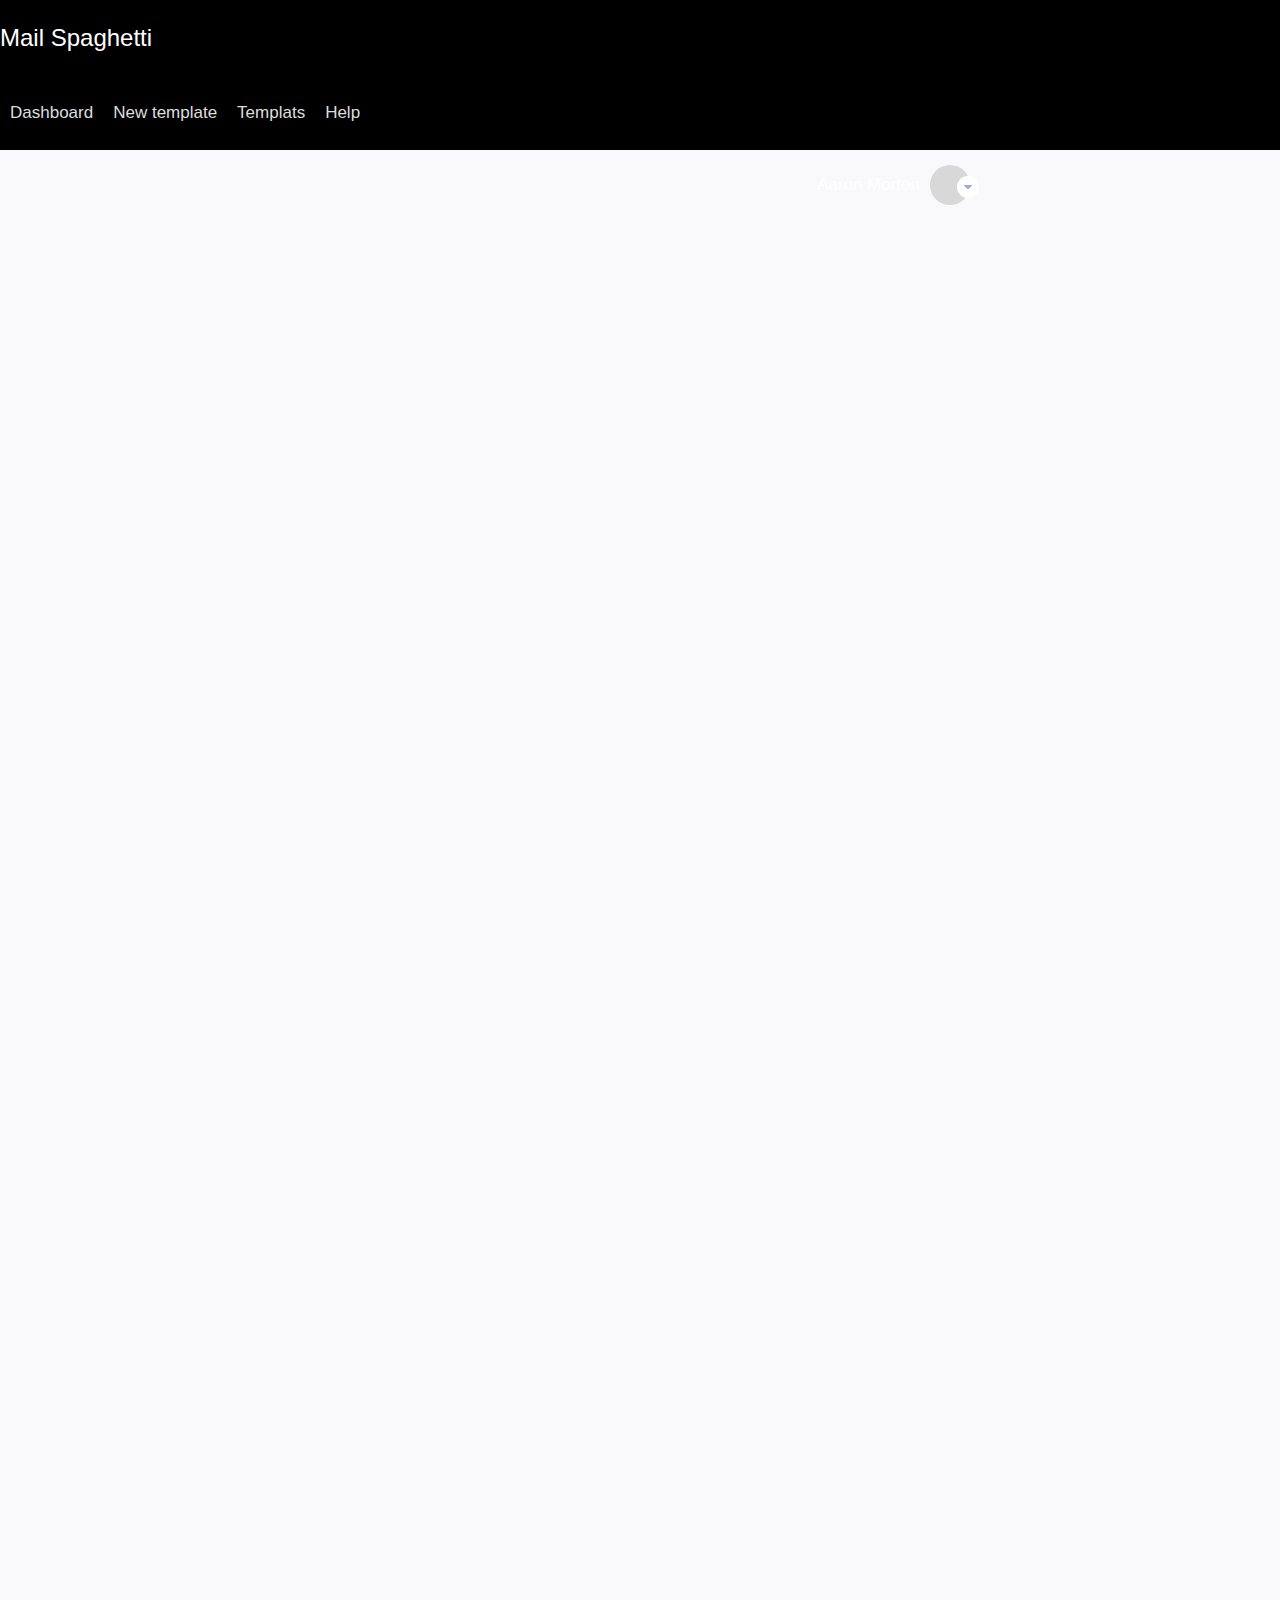
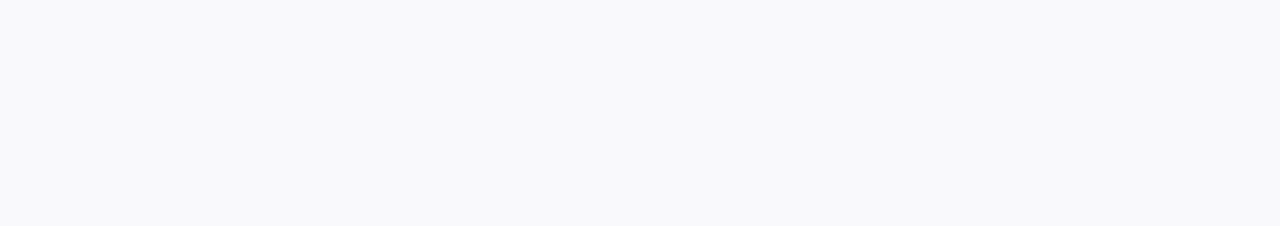
==== commit 54eefe09: "add html" ====
--- a/src/app/index.html
+++ b/src/app/index.html
@@ -9,15 +9,14 @@
     <meta name="viewport" content="width=device-width, initial-scale=1">
 
     <link rel="stylesheet" href="css/bootstrap.css">
-    <!--    <link rel="stylesheet" href="css/examples-app.css">-->
     <link rel="stylesheet" href="css/font-awesome.min.css">
+    <link rel="stylesheet" href="css/animsition.css">
     <link rel="stylesheet" href="css/common_style.css">
     <link rel="stylesheet" href="css/animate.css">
     <link rel="stylesheet" href="css/fonts.css">
     <link rel="stylesheet" href="css/mailedit.css">
     <link rel="stylesheet" href="css/menu.css">
-
-
+    <link rel="stylesheet" href="css/responsive.css">
 
 </head>
 
@@ -25,14 +24,14 @@
 
     <div class="container-fluid mainHeader">
         <div class="container">
-            <div class="col-md-3 logo">Mail Spaghetti</div>
+            <div class="col-md-3 logo"><a href="index.html">Mail Spaghetti</a></div>
             <div class="col-md-6 topMenu">
                 <div class="row">
                     <div id='cssmenu'>
                         <ul>
-                            <li><a href='#' class="dashboardBtn">Dashboard</a></li>
-                            <li><a href='#'>New template</a></li>
-                            <li><a href='#'>Templats</a></li>
+                            <li><a href='index.html' class="dashboardBtn">Dashboard</a></li>
+                            <li><a href='edit_template.html'>New template</a></li>
+                            <li><a href='template.html'>Templats</a></li>
                             <li><a href='#'>Help</a></li>
                         </ul>
                     </div>
@@ -58,7 +57,7 @@
         </div>
     </div>
     <!--Dashboard-->
-    <div class="container-fluid main_container dashboard">
+    <div class="container-fluid main_container animsition">
         <div class="container">
 
             <div class="section">
@@ -67,10 +66,10 @@
                 </div>
                 <div class="row">
                     <div class="col-md-6">
-                        <div class="dashBoardBtn" id="selectTemplate"><a href="javascript:void(0)">Select template</a></div>
+                        <div class="dashBoardBtn" id="selectTemplate"><a href="template.html">Select template</a></div>
                     </div>
                     <div class="col-md-6">
-                        <div class="dashBoardBtn" id="newTemplate"><a href="javascript:void(0)">Create new template</a></div>
+                        <div class="dashBoardBtn" id="newTemplate"><a href="edit_template.html">Create new template</a></div>
                     </div>
                 </div>
             </div>
@@ -107,6 +106,7 @@
                 </div>
                 <div class="row">
                     <div class="col-md-12">
+                       <div class="dashboardTableWrapper">
                         <table class="table dashboardTable">
                             <thead>
                                 <tr>
@@ -155,705 +155,6 @@
                                 </tr>
                             </tbody>
                         </table>
-                    </div>
-                </div>
-            </div>
-
-        </div>
-    </div>
-    <!--Template-->
-    <div class="container-fluid main_container templateGallery">
-        <div class="container">
-
-            <div class="section">
-                <div class="PageTitle">
-                    <div class="row">
-                        <div class="col-md-6">
-                            <h2>Templates</h2>
-                        </div>
-                        <div class="col-md-6 rightAlignText"><a href="javascript:void(0)" class="primaryBtn creatNewTemp">Create New Template </a></div>
-                    </div>
-                </div>
-                <div class="row templatePageWrapper">
-                    <div class="section">
-                        <div class="col-md-6">
-                            <div class="templateSectionTitle">Templates</div>
-                            <div class="templateSelectionWrapper">
-                                <h2>Paragraph</h2>
-                                <div class="row">
-                                    <div class="col-md-6">
-                                        <div class="templateSelect paragraphTemp1">
-                                            <a href="#">
-                                                <svg xmlns="http://www.w3.org/2000/svg" xmlns:xlink="http://www.w3.org/1999/xlink" viewBox="0 0 206 230" version="1.1">
-                                                    <!-- Generator: Sketch 50 (54983) - http://www.bohemiancoding.com/sketch -->
-                                                    <title>Group@1x</title>
-                                                    <desc>Created with Sketch.</desc>
-                                                    <defs />
-                                                    <g id="User_Interface" stroke="none" stroke-width="1" fill="none" fill-rule="evenodd">
-                                                        <g id="Templates" transform="translate(-266.000000, -333.000000)">
-                                                            <g transform="translate(250.000000, 269.000000)" id="Paragraph">
-                                                                <g transform="translate(16.000000, 32.000000)">
-                                                                    <g id="Group" transform="translate(0.000000, 32.000000)">
-                                                                        <rect id="Rectangle" fill="#FFFFFF" x="0" y="0" width="206" height="230" rx="8" />
-                                                                        <rect id="Rectangle-2" fill="#EBECF1" x="15" y="67" width="26" height="26" rx="4" />
-                                                                        <rect id="Rectangle-3" fill="#EBECF1" x="49" y="78" width="26" height="4" rx="2" />
-                                                                        <rect id="Rectangle-3-Copy" fill="#EBECF1" x="15" y="111" width="28" height="6" rx="3" />
-                                                                        <rect id="Rectangle-3-Copy-2" fill="#EBECF1" x="15" y="127" width="54" height="4" rx="2" />
-                                                                        <rect id="Rectangle-3-Copy-3" fill="#EBECF1" x="15" y="135" width="93" height="4" rx="2" />
-                                                                        <rect id="Rectangle-3-Copy-13" fill="#EBECF1" x="15" y="143" width="50" height="4" rx="2" />
-                                                                        <rect id="Rectangle-3-Copy-4" fill="#EBECF1" x="15" y="157" width="16" height="6" rx="3" />
-                                                                        <rect id="Rectangle-3-Copy-5" fill="#EBECF1" x="15" y="179" width="174" height="35" rx="4" />
-                                                                        <rect id="Rectangle-3-Copy-16" fill="#EBECF1" x="15" y="16" width="174" height="35" rx="4" />
-                                                                    </g>
-                                                                </g>
-                                                            </g>
-                                                        </g>
-                                                    </g>
-                                                </svg>
-                                            </a>
-                                        </div>
-                                    </div>
-                                    <div class="col-md-6">
-                                        <div class="templateSelect paragraphTemp2">
-                                            <a href="#">
-                                                <svg viewBox="0 0 206 230" version="1.1" xmlns="http://www.w3.org/2000/svg" xmlns:xlink="http://www.w3.org/1999/xlink">
-                                                    <!-- Generator: Sketch 50 (54983) - http://www.bohemiancoding.com/sketch -->
-                                                    <title>Group Copy 4@1x</title>
-                                                    <desc>Created with Sketch.</desc>
-                                                    <defs></defs>
-                                                    <g id="User_Interface" stroke="none" stroke-width="1" fill="none" fill-rule="evenodd">
-                                                        <g id="Templates" transform="translate(-488.000000, -333.000000)">
-                                                            <g transform="translate(250.000000, 269.000000)" id="Paragraph">
-                                                                <g transform="translate(16.000000, 32.000000)">
-                                                                    <g id="Group-Copy-4" transform="translate(222.000000, 32.000000)">
-                                                                        <rect id="Rectangle" fill="#FFFFFF" x="0" y="0" width="206" height="230" rx="8"></rect>
-                                                                        <rect id="Rectangle-3-Copy-2" fill="#EBECF1" x="16" y="154" width="54" height="4" rx="2"></rect>
-                                                                        <rect id="Rectangle-3-Copy-3" fill="#EBECF1" x="16" y="162" width="28" height="4" rx="2"></rect>
-                                                                        <rect id="Rectangle-2" fill="#EBECF1" x="15" y="16" width="26" height="26" rx="4"></rect>
-                                                                        <rect id="Rectangle-2-Copy-3" fill="#EBECF1" x="49" y="29" width="26" height="4" rx="2"></rect>
-                                                                        <g id="Group-2" transform="translate(16.000000, 66.000000)" fill="#EBECF1">
-                                                                            <rect id="Rectangle-3-Copy" x="0" y="0" width="48" height="35" rx="4"></rect>
-                                                                            <rect id="Rectangle-3-Copy-7" x="0" y="55" width="11" height="4" rx="2"></rect>
-                                                                            <rect id="Rectangle-3-Copy-6" x="0" y="39" width="19" height="4" rx="2"></rect>
-                                                                            <rect id="Rectangle-3-Copy-8" x="0" y="47" width="28" height="4" rx="2"></rect>
-                                                                        </g>
-                                                                        <g id="Group-2-Copy" transform="translate(79.000000, 66.000000)" fill="#EBECF1">
-                                                                            <rect id="Rectangle-3-Copy" x="0" y="0" width="48" height="35" rx="4"></rect>
-                                                                            <rect id="Rectangle-3-Copy-7" x="0" y="55" width="11" height="4" rx="2"></rect>
-                                                                            <rect id="Rectangle-3-Copy-6" x="0" y="39" width="19" height="4" rx="2"></rect>
-                                                                            <rect id="Rectangle-3-Copy-8" x="0" y="47" width="28" height="4" rx="2"></rect>
-                                                                        </g>
-                                                                        <g id="Group-2-Copy-7" transform="translate(142.000000, 66.000000)" fill="#EBECF1">
-                                                                            <rect id="Rectangle-3-Copy" x="0" y="0" width="48" height="35" rx="4"></rect>
-                                                                            <rect id="Rectangle-3-Copy-7" x="0" y="55" width="11" height="4" rx="2"></rect>
-                                                                            <rect id="Rectangle-3-Copy-6" x="0" y="39" width="19" height="4" rx="2"></rect>
-                                                                            <rect id="Rectangle-3-Copy-8" x="0" y="47" width="28" height="4" rx="2"></rect>
-                                                                        </g>
-                                                                        <rect id="Rectangle-3-Copy-5" fill="#EBECF1" x="16" y="179" width="174" height="35" rx="4"></rect>
-                                                                    </g>
-                                                                </g>
-                                                            </g>
-                                                        </g>
-                                                    </g>
-                                                </svg>
-                                            </a>
-                                        </div>
-                                    </div>
-                                    <div class="col-md-6">
-                                        <div class="templateSelect">
-                                            <a href="#">
-                                                <svg viewBox="0 0 206 230" version="1.1" xmlns="http://www.w3.org/2000/svg" xmlns:xlink="http://www.w3.org/1999/xlink">
-                                                    <!-- Generator: Sketch 50 (54983) - http://www.bohemiancoding.com/sketch -->
-                                                    <title>Group Copy 5@1x</title>
-                                                    <desc>Created with Sketch.</desc>
-                                                    <defs></defs>
-                                                    <g id="User_Interface" stroke="none" stroke-width="1" fill="none" fill-rule="evenodd">
-                                                        <g id="Templates" transform="translate(-266.000000, -579.000000)">
-                                                            <g transform="translate(250.000000, 269.000000)" id="Paragraph">
-                                                                <g transform="translate(16.000000, 32.000000)">
-                                                                    <g id="Group-Copy-5" transform="translate(0.000000, 278.000000)">
-                                                                        <rect id="Rectangle" fill="#FFFFFF" x="0" y="0" width="206" height="230" rx="8"></rect>
-                                                                        <rect id="Rectangle-2" fill="#EBECF1" x="15" y="16" width="175" height="50" rx="4"></rect>
-                                                                        <rect id="Rectangle-2-Copy-4" fill="#FFFFFF" x="28" y="28" width="26" height="26" rx="2"></rect>
-                                                                        <rect id="Rectangle-2-Copy-3" fill="#FFFFFF" x="62" y="39" width="26" height="4" rx="2"></rect>
-                                                                        <g id="Group-2" transform="translate(15.000000, 90.000000)" fill="#EBECF1">
-                                                                            <rect id="Rectangle-3-Copy" x="0" y="0" width="48" height="35" rx="4"></rect>
-                                                                            <rect id="Rectangle-3-Copy-7" x="52" y="24" width="11" height="4" rx="2"></rect>
-                                                                            <rect id="Rectangle-3-Copy-9" x="151" y="25" width="24" height="10" rx="5"></rect>
-                                                                            <rect id="Rectangle-3-Copy-6" x="52" y="8" width="48" height="4" rx="2"></rect>
-                                                                            <rect id="Rectangle-3-Copy-8" x="52" y="16" width="28" height="4" rx="2"></rect>
-                                                                        </g>
-                                                                        <g id="Group-2-Copy-2" transform="translate(15.000000, 133.000000)" fill="#EBECF1">
-                                                                            <rect id="Rectangle-3-Copy" x="0" y="0" width="48" height="35" rx="4"></rect>
-                                                                            <rect id="Rectangle-3-Copy-7" x="52" y="24" width="11" height="4" rx="2"></rect>
-                                                                            <rect id="Rectangle-3-Copy-9" x="151" y="25" width="24" height="10" rx="5"></rect>
-                                                                            <rect id="Rectangle-3-Copy-6" x="52" y="8" width="48" height="4" rx="2"></rect>
-                                                                            <rect id="Rectangle-3-Copy-8" x="52" y="16" width="28" height="4" rx="2"></rect>
-                                                                        </g>
-                                                                        <g id="Group-2-Copy-3" transform="translate(15.000000, 176.000000)" fill="#EBECF1">
-                                                                            <rect id="Rectangle-3-Copy" x="0" y="0" width="48" height="35" rx="4"></rect>
-                                                                            <rect id="Rectangle-3-Copy-7" x="52" y="24" width="11" height="4" rx="2"></rect>
-                                                                            <rect id="Rectangle-3-Copy-9" x="151" y="25" width="24" height="10" rx="5"></rect>
-                                                                            <rect id="Rectangle-3-Copy-6" x="52" y="8" width="48" height="4" rx="2"></rect>
-                                                                            <rect id="Rectangle-3-Copy-8" x="52" y="16" width="28" height="4" rx="2"></rect>
-                                                                        </g>
-                                                                    </g>
-                                                                </g>
-                                                            </g>
-                                                        </g>
-                                                    </g>
-                                                </svg>
-                                            </a>
-                                        </div>
-                                    </div>
-                                    <div class="col-md-6">
-                                        <div class="templateSelect">
-                                            <a href="#">
-                                                <svg viewBox="0 0 206 230" version="1.1" xmlns="http://www.w3.org/2000/svg" xmlns:xlink="http://www.w3.org/1999/xlink">
-                                                    <!-- Generator: Sketch 50 (54983) - http://www.bohemiancoding.com/sketch -->
-                                                    <title>Group Copy 6@1x</title>
-                                                    <desc>Created with Sketch.</desc>
-                                                    <defs></defs>
-                                                    <g id="User_Interface" stroke="none" stroke-width="1" fill="none" fill-rule="evenodd">
-                                                        <g id="Templates" transform="translate(-968.000000, -330.000000)">
-                                                            <g id="Your-Templates" transform="translate(730.000000, 269.000000)">
-                                                                <g id="Group-3" transform="translate(16.000000, 61.000000)">
-                                                                    <g id="Group-Copy-6" transform="translate(222.000000, 0.000000)">
-                                                                        <rect id="Rectangle" fill="#FFFFFF" x="0" y="0" width="206" height="230" rx="8"></rect>
-                                                                        <rect id="Rectangle-2" fill="#EBECF1" x="15" y="16" width="26" height="26" rx="4"></rect>
-                                                                        <rect id="Rectangle-2-Copy-3" fill="#EBECF1" x="49" y="27" width="26" height="4" rx="2"></rect>
-                                                                        <g id="Group-2" transform="translate(15.000000, 66.000000)" fill="#EBECF1">
-                                                                            <rect id="Rectangle-3-Copy" x="0" y="0" width="35" height="35" rx="4"></rect>
-                                                                            <rect id="Rectangle-3-Copy-7" x="39" y="24" width="11" height="4" rx="2"></rect>
-                                                                            <rect id="Rectangle-3-Copy-6" x="39" y="8" width="19" height="4" rx="2"></rect>
-                                                                            <rect id="Rectangle-3-Copy-8" x="39" y="16" width="28" height="4" rx="2"></rect>
-                                                                        </g>
-                                                                        <g id="Group-2-Copy-5" transform="translate(15.000000, 109.000000)" fill="#EBECF1">
-                                                                            <rect id="Rectangle-3-Copy" x="0" y="0" width="35" height="35" rx="4"></rect>
-                                                                            <rect id="Rectangle-3-Copy-7" x="39" y="24" width="11" height="4" rx="2"></rect>
-                                                                            <rect id="Rectangle-3-Copy-6" x="39" y="8" width="19" height="4" rx="2"></rect>
-                                                                            <rect id="Rectangle-3-Copy-8" x="39" y="16" width="28" height="4" rx="2"></rect>
-                                                                        </g>
-                                                                        <g id="Group-2-Copy-4" transform="translate(107.000000, 66.000000)" fill="#EBECF1">
-                                                                            <rect id="Rectangle-3-Copy" x="0" y="0" width="35" height="35" rx="4"></rect>
-                                                                            <rect id="Rectangle-3-Copy-7" x="39" y="24" width="11" height="4" rx="2"></rect>
-                                                                            <rect id="Rectangle-3-Copy-6" x="39" y="8" width="22" height="4" rx="2"></rect>
-                                                                            <rect id="Rectangle-3-Copy-8" x="39" y="16" width="28" height="4" rx="2"></rect>
-                                                                        </g>
-                                                                        <g id="Group-2-Copy-6" transform="translate(107.000000, 109.000000)" fill="#EBECF1">
-                                                                            <rect id="Rectangle-3-Copy" x="0" y="0" width="35" height="35" rx="4"></rect>
-                                                                            <rect id="Rectangle-3-Copy-7" x="39" y="24" width="11" height="4" rx="2"></rect>
-                                                                            <rect id="Rectangle-3-Copy-6" x="39" y="8" width="22" height="4" rx="2"></rect>
-                                                                            <rect id="Rectangle-3-Copy-8" x="39" y="16" width="28" height="4" rx="2"></rect>
-                                                                        </g>
-                                                                        <rect id="Rectangle-3-Copy-5" fill="#EBECF1" x="16" y="160" width="174" height="26" rx="4"></rect>
-                                                                        <rect id="Rectangle-3-Copy-10" fill="#EBECF1" x="15" y="194" width="128" height="4" rx="2"></rect>
-                                                                        <rect id="Rectangle-3-Copy-11" fill="#EBECF1" x="15" y="202" width="69" height="4" rx="2"></rect>
-                                                                        <rect id="Rectangle-3-Copy-12" fill="#EBECF1" x="15" y="210" width="85" height="4" rx="2"></rect>
-                                                                    </g>
-                                                                </g>
-                                                            </g>
-                                                        </g>
-                                                    </g>
-                                                </svg>
-                                            </a>
-                                        </div>
-                                    </div>
-
-                                </div>
-                            </div>
-                            <div class="templateSelectionWrapper">
-                                <h2>Images</h2>
-                                <div class="row">
-                                    <div class="col-md-6">
-                                        <div class="templateSelect">
-                                            <a href="#">
-                                                <svg viewBox="0 0 206 230" version="1.1" xmlns="http://www.w3.org/2000/svg" xmlns:xlink="http://www.w3.org/1999/xlink">
-                                                    <!-- Generator: Sketch 50 (54983) - http://www.bohemiancoding.com/sketch -->
-                                                    <title>Group Copy 3@1x</title>
-                                                    <desc>Created with Sketch.</desc>
-                                                    <defs></defs>
-                                                    <g id="User_Interface" stroke="none" stroke-width="1" fill="none" fill-rule="evenodd">
-                                                        <g id="Templates" transform="translate(-266.000000, -865.000000)">
-                                                            <g transform="translate(250.000000, 269.000000)" id="Images">
-                                                                <g transform="translate(16.000000, 564.000000)">
-                                                                    <g id="Group-Copy-3" transform="translate(0.000000, 32.000000)">
-                                                                        <rect id="Rectangle" fill="#FFFFFF" x="0" y="0" width="206" height="230" rx="8"></rect>
-                                                                        <rect id="Rectangle-2" fill="#EBECF1" x="91" y="16" width="25" height="26" rx="4"></rect>
-                                                                        <rect id="Rectangle-2-Copy" fill="#EBECF1" x="55" y="50" width="96" height="4" rx="2"></rect>
-                                                                        <rect id="Rectangle-2-Copy-2" fill="#EBECF1" x="90" y="58" width="26" height="4" rx="2"></rect>
-                                                                        <rect id="Rectangle-3-Copy" fill="#EBECF1" x="16" y="84" width="48" height="78" rx="4"></rect>
-                                                                        <rect id="Rectangle-3-Copy-7" fill="#EBECF1" x="142" y="127" width="48" height="35" rx="4"></rect>
-                                                                        <rect id="Rectangle-3-Copy-6" fill="#EBECF1" x="72" y="84" width="118" height="35" rx="4"></rect>
-                                                                        <rect id="Rectangle-3-Copy-8" fill="#EBECF1" x="72" y="127" width="62" height="35" rx="4"></rect>
-                                                                        <rect id="Rectangle-3-Copy-2" fill="#EBECF1" x="21" y="178" width="165" height="4" rx="2"></rect>
-                                                                        <rect id="Rectangle-3-Copy-3" fill="#EBECF1" x="57" y="186" width="93" height="4" rx="2"></rect>
-                                                                        <rect id="Rectangle-3-Copy-5" fill="#EBECF1" x="16" y="198" width="174" height="16" rx="4"></rect>
-                                                                    </g>
-                                                                </g>
-                                                            </g>
-                                                        </g>
-                                                    </g>
-                                                </svg>
-                                            </a>
-                                        </div>
-                                    </div>
-                                    <div class="col-md-6">
-                                        <div class="templateSelect">
-                                            <a href="#">
-                                                <svg viewBox="0 0 206 230" version="1.1" xmlns="http://www.w3.org/2000/svg" xmlns:xlink="http://www.w3.org/1999/xlink">
-                                                    <!-- Generator: Sketch 50 (54983) - http://www.bohemiancoding.com/sketch -->
-                                                    <title>Group Copy 2@1x</title>
-                                                    <desc>Created with Sketch.</desc>
-                                                    <defs></defs>
-                                                    <g id="User_Interface" stroke="none" stroke-width="1" fill="none" fill-rule="evenodd">
-                                                        <g id="Templates" transform="translate(-488.000000, -865.000000)">
-                                                            <g transform="translate(250.000000, 269.000000)" id="Images">
-                                                                <g transform="translate(16.000000, 564.000000)">
-                                                                    <g id="Group-Copy-2" transform="translate(222.000000, 32.000000)">
-                                                                        <rect id="Rectangle" fill="#FFFFFF" x="0" y="0" width="206" height="230" rx="8"></rect>
-                                                                        <rect id="Rectangle-2" fill="#EBECF1" x="15" y="16" width="174" height="26" rx="4"></rect>
-                                                                        <rect id="Rectangle-3-Copy" fill="#EBECF1" x="42" y="70" width="48" height="35" rx="4"></rect>
-                                                                        <rect id="Rectangle-3-Copy-7" fill="#EBECF1" x="42" y="121" width="48" height="35" rx="4"></rect>
-                                                                        <rect id="Rectangle-3-Copy-6" fill="#EBECF1" x="106" y="70" width="48" height="35" rx="4"></rect>
-                                                                        <rect id="Rectangle-3-Copy-8" fill="#EBECF1" x="106" y="121" width="48" height="35" rx="4"></rect>
-                                                                        <rect id="Rectangle-3-Copy-2" fill="#EBECF1" x="21" y="172" width="165" height="4" rx="2"></rect>
-                                                                        <rect id="Rectangle-3-Copy-3" fill="#EBECF1" x="57" y="180" width="93" height="4" rx="2"></rect>
-                                                                        <rect id="Rectangle-3-Copy-5" fill="#EBECF1" x="16" y="198" width="174" height="16" rx="4"></rect>
-                                                                    </g>
-                                                                </g>
-                                                            </g>
-                                                        </g>
-                                                    </g>
-                                                </svg>
-                                            </a>
-                                        </div>
-                                    </div>
-                                    <div class="col-md-6">
-                                        <div class="templateSelect">
-                                            <a href="#">
-                                                <svg viewBox="0 0 206 230" version="1.1" xmlns="http://www.w3.org/2000/svg" xmlns:xlink="http://www.w3.org/1999/xlink">
-                                                    <!-- Generator: Sketch 50 (54983) - http://www.bohemiancoding.com/sketch -->
-                                                    <title>Group Copy@1x</title>
-                                                    <desc>Created with Sketch.</desc>
-                                                    <defs></defs>
-                                                    <g id="User_Interface" stroke="none" stroke-width="1" fill="none" fill-rule="evenodd">
-                                                        <g id="Templates" transform="translate(-266.000000, -1111.000000)">
-                                                            <g transform="translate(250.000000, 269.000000)" id="Images">
-                                                                <g transform="translate(16.000000, 564.000000)">
-                                                                    <g id="Group-Copy" transform="translate(0.000000, 278.000000)">
-                                                                        <rect id="Rectangle" fill="#FFFFFF" x="0" y="0" width="206" height="230" rx="8"></rect>
-                                                                        <rect id="Rectangle-2" fill="#EBECF1" x="15" y="16" width="26" height="26" rx="4"></rect>
-                                                                        <rect id="Rectangle-3" fill="#EBECF1" x="49" y="29" width="26" height="4" rx="2"></rect>
-                                                                        <rect id="Rectangle-3-Copy" fill="#EBECF1" x="15" y="65" width="175" height="41" rx="4"></rect>
-                                                                        <rect id="Rectangle-3-Copy-2" fill="#EBECF1" x="21" y="129" width="165" height="4" rx="2"></rect>
-                                                                        <rect id="Rectangle-3-Copy-3" fill="#EBECF1" x="57" y="137" width="93" height="4" rx="2"></rect>
-                                                                        <rect id="Rectangle-3-Copy-5" fill="#EBECF1" x="48" y="163" width="111" height="35" rx="4"></rect>
-                                                                        <circle id="Oval" fill="#EBECF1" cx="88.5" cy="209.5" r="3.5"></circle>
-                                                                        <circle id="Oval-Copy" fill="#EBECF1" cx="103.5" cy="209.5" r="3.5"></circle>
-                                                                        <circle id="Oval-Copy-2" fill="#EBECF1" cx="118.5" cy="209.5" r="3.5"></circle>
-                                                                    </g>
-                                                                </g>
-                                                            </g>
-                                                        </g>
-                                                    </g>
-                                                </svg>
-                                            </a>
-                                        </div>
-                                    </div>
-                                    <div class="col-md-6">
-                                        <div class="templateSelect">
-                                            <a href="#">
-
-                                            </a>
-                                        </div>
-                                    </div>
-
-                                </div>
-                            </div>
-                            <div class="templateSelectionWrapper">
-                                <h2>Video</h2>
-                                <div class="row">
-                                    <div class="col-md-6">
-                                        <div class="templateSelect">
-                                            <a href="#">
-                                                <svg viewBox="0 0 206 230" version="1.1" xmlns="http://www.w3.org/2000/svg" xmlns:xlink="http://www.w3.org/1999/xlink">
-                                                    <!-- Generator: Sketch 50 (54983) - http://www.bohemiancoding.com/sketch -->
-                                                    <title>Group Copy 7@1x</title>
-                                                    <desc>Created with Sketch.</desc>
-                                                    <defs></defs>
-                                                    <g id="User_Interface" stroke="none" stroke-width="1" fill="none" fill-rule="evenodd">
-                                                        <g id="Templates" transform="translate(-266.000000, -1397.000000)">
-                                                            <g transform="translate(250.000000, 269.000000)" id="Video">
-                                                                <g transform="translate(16.000000, 1096.000000)">
-                                                                    <g id="Group-Copy-7" transform="translate(0.000000, 32.000000)">
-                                                                        <rect id="Rectangle" fill="#FFFFFF" x="0" y="0" width="206" height="230" rx="8"></rect>
-                                                                        <rect id="Rectangle-2" fill="#EBECF1" x="15" y="16" width="26" height="26" rx="4"></rect>
-                                                                        <rect id="Rectangle-3" fill="#EBECF1" x="49" y="27" width="26" height="4" rx="2"></rect>
-                                                                        <rect id="Rectangle-3-Copy" fill="#EBECF1" x="15" y="81" width="175" height="41" rx="4"></rect>
-                                                                        <path d="M106.348235,103.486588 L101.337929,107.995863 C100.516909,108.734782 99.2523297,108.668225 98.5134117,107.847205 C98.1828872,107.479955 98,107.003359 98,106.509275 L98,97.4907248 C98,96.3861553 98.8954305,95.4907248 100,95.4907248 C100.494084,95.4907248 100.97068,95.673612 101.337929,96.0041365 L106.348235,100.513412 C107.169255,101.25233 107.235812,102.516909 106.496894,103.337929 C106.449982,103.390054 106.40036,103.439676 106.348235,103.486588 Z" id="Triangle" fill="#FFFFFF"></path>
-                                                                        <rect id="Rectangle-3-Copy-2" fill="#EBECF1" x="21" y="137" width="165" height="4" rx="2"></rect>
-                                                                        <rect id="Rectangle-3-Copy-14" fill="#EBECF1" x="16" y="54" width="40" height="4" rx="2"></rect>
-                                                                        <rect id="Rectangle-3-Copy-3" fill="#EBECF1" x="57" y="145" width="93" height="4" rx="2"></rect>
-                                                                        <rect id="Rectangle-3-Copy-15" fill="#EBECF1" x="16" y="62" width="93" height="4" rx="2"></rect>
-                                                                        <rect id="Rectangle-3-Copy-5" fill="#EBECF1" x="48" y="163" width="111" height="35" rx="4"></rect>
-                                                                        <path d="M106.348235,182.486588 L101.337929,186.995863 C100.516909,187.734782 99.2523297,187.668225 98.5134117,186.847205 C98.1828872,186.479955 98,186.003359 98,185.509275 L98,176.490725 C98,175.386155 98.8954305,174.490725 100,174.490725 C100.494084,174.490725 100.97068,174.673612 101.337929,175.004137 L106.348235,179.513412 C107.169255,180.25233 107.235812,181.516909 106.496894,182.337929 C106.449982,182.390054 106.40036,182.439676 106.348235,182.486588 Z" id="Triangle-Copy" fill="#FFFFFF"></path>
-                                                                        <circle id="Oval" fill="#EBECF1" cx="88.5" cy="209.5" r="3.5"></circle>
-                                                                        <circle id="Oval-Copy" fill="#EBECF1" cx="103.5" cy="209.5" r="3.5"></circle>
-                                                                        <circle id="Oval-Copy-2" fill="#EBECF1" cx="118.5" cy="209.5" r="3.5"></circle>
-                                                                    </g>
-                                                                </g>
-                                                            </g>
-                                                        </g>
-                                                    </g>
-                                                </svg>
-                                            </a>
-                                        </div>
-                                    </div>
-                                    <div class="col-md-6">
-                                        <div class="templateSelect">
-                                            <a href="#">
-
-                                            </a>
-                                        </div>
-                                    </div>
-                                    <div class="col-md-6">
-                                        <div class="templateSelect">
-                                            <a href="#">
-
-                                            </a>
-                                        </div>
-                                    </div>
-                                    <div class="col-md-6">
-                                        <div class="templateSelect">
-                                            <a href="#">
-
-                                            </a>
-                                        </div>
-                                    </div>
-
-                                </div>
-                            </div>
-                        </div>
-                        <div class="col-md-6">
-                            <div class="templateSectionTitle">Your Templates</div>
-                            <div class="templateSelectionWrapper">
-                                <h2>Your Templates</h2>
-                                <div class="row">
-                                    <div class="col-md-6">
-                                        <div class="templateSelect">
-                                            <a href="#">
-                                                <svg viewBox="0 0 206 230" version="1.1" xmlns="http://www.w3.org/2000/svg" xmlns:xlink="http://www.w3.org/1999/xlink">
-                                                    <!-- Generator: Sketch 50 (54983) - http://www.bohemiancoding.com/sketch -->
-                                                    <title>Group Copy 8@1x</title>
-                                                    <desc>Created with Sketch.</desc>
-                                                    <defs></defs>
-                                                    <g id="User_Interface" stroke="none" stroke-width="1" fill="none" fill-rule="evenodd">
-                                                        <g id="Templates" transform="translate(-746.000000, -330.000000)">
-                                                            <g id="Your-Templates" transform="translate(730.000000, 269.000000)">
-                                                                <g id="Group-3" transform="translate(16.000000, 61.000000)">
-                                                                    <g id="Group-Copy-8">
-                                                                        <rect id="Rectangle" fill="#FFFFFF" x="0" y="0" width="206" height="230" rx="8"></rect>
-                                                                        <rect id="Rectangle-2" fill="#EBECF1" x="49" y="27" width="26" height="4" rx="2"></rect>
-                                                                        <rect id="Rectangle-2-Copy-5" fill="#EBECF1" x="15" y="16" width="26" height="26" rx="4"></rect>
-                                                                        <rect id="Rectangle-3-Copy" fill="#EBECF1" x="42" y="74" width="48" height="35" rx="4"></rect>
-                                                                        <rect id="Rectangle-3-Copy-7" fill="#EBECF1" x="42" y="117" width="48" height="35" rx="4"></rect>
-                                                                        <rect id="Rectangle-3-Copy-6" fill="#EBECF1" x="106" y="74" width="48" height="35" rx="4"></rect>
-                                                                        <rect id="Rectangle-3-Copy-8" fill="#EBECF1" x="106" y="117" width="48" height="35" rx="4"></rect>
-                                                                        <rect id="Rectangle-3-Copy-2" fill="#EBECF1" x="16" y="168" width="165" height="4" rx="2"></rect>
-                                                                        <rect id="Rectangle-3-Copy-3" fill="#EBECF1" x="16" y="176" width="93" height="4" rx="2"></rect>
-                                                                        <rect id="Rectangle-3-Copy-5" fill="#EBECF1" x="16" y="188" width="174" height="26" rx="4"></rect>
-                                                                    </g>
-                                                                </g>
-                                                            </g>
-                                                        </g>
-                                                    </g>
-                                                </svg>
-                                            </a>
-                                        </div>
-                                    </div>
-                                    <div class="col-md-6">
-                                        <div class="templateSelect">
-                                            <a href="#">
-                                                <svg viewBox="0 0 206 230" version="1.1" xmlns="http://www.w3.org/2000/svg" xmlns:xlink="http://www.w3.org/1999/xlink">
-                                                    <!-- Generator: Sketch 50 (54983) - http://www.bohemiancoding.com/sketch -->
-                                                    <title>Group Copy 6@1x</title>
-                                                    <desc>Created with Sketch.</desc>
-                                                    <defs></defs>
-                                                    <g id="User_Interface" stroke="none" stroke-width="1" fill="none" fill-rule="evenodd">
-                                                        <g id="Templates" transform="translate(-968.000000, -330.000000)">
-                                                            <g id="Your-Templates" transform="translate(730.000000, 269.000000)">
-                                                                <g id="Group-3" transform="translate(16.000000, 61.000000)">
-                                                                    <g id="Group-Copy-6" transform="translate(222.000000, 0.000000)">
-                                                                        <rect id="Rectangle" fill="#FFFFFF" x="0" y="0" width="206" height="230" rx="8"></rect>
-                                                                        <rect id="Rectangle-2" fill="#EBECF1" x="15" y="16" width="26" height="26" rx="4"></rect>
-                                                                        <rect id="Rectangle-2-Copy-3" fill="#EBECF1" x="49" y="27" width="26" height="4" rx="2"></rect>
-                                                                        <g id="Group-2" transform="translate(15.000000, 66.000000)" fill="#EBECF1">
-                                                                            <rect id="Rectangle-3-Copy" x="0" y="0" width="35" height="35" rx="4"></rect>
-                                                                            <rect id="Rectangle-3-Copy-7" x="39" y="24" width="11" height="4" rx="2"></rect>
-                                                                            <rect id="Rectangle-3-Copy-6" x="39" y="8" width="19" height="4" rx="2"></rect>
-                                                                            <rect id="Rectangle-3-Copy-8" x="39" y="16" width="28" height="4" rx="2"></rect>
-                                                                        </g>
-                                                                        <g id="Group-2-Copy-5" transform="translate(15.000000, 109.000000)" fill="#EBECF1">
-                                                                            <rect id="Rectangle-3-Copy" x="0" y="0" width="35" height="35" rx="4"></rect>
-                                                                            <rect id="Rectangle-3-Copy-7" x="39" y="24" width="11" height="4" rx="2"></rect>
-                                                                            <rect id="Rectangle-3-Copy-6" x="39" y="8" width="19" height="4" rx="2"></rect>
-                                                                            <rect id="Rectangle-3-Copy-8" x="39" y="16" width="28" height="4" rx="2"></rect>
-                                                                        </g>
-                                                                        <g id="Group-2-Copy-4" transform="translate(107.000000, 66.000000)" fill="#EBECF1">
-                                                                            <rect id="Rectangle-3-Copy" x="0" y="0" width="35" height="35" rx="4"></rect>
-                                                                            <rect id="Rectangle-3-Copy-7" x="39" y="24" width="11" height="4" rx="2"></rect>
-                                                                            <rect id="Rectangle-3-Copy-6" x="39" y="8" width="22" height="4" rx="2"></rect>
-                                                                            <rect id="Rectangle-3-Copy-8" x="39" y="16" width="28" height="4" rx="2"></rect>
-                                                                        </g>
-                                                                        <g id="Group-2-Copy-6" transform="translate(107.000000, 109.000000)" fill="#EBECF1">
-                                                                            <rect id="Rectangle-3-Copy" x="0" y="0" width="35" height="35" rx="4"></rect>
-                                                                            <rect id="Rectangle-3-Copy-7" x="39" y="24" width="11" height="4" rx="2"></rect>
-                                                                            <rect id="Rectangle-3-Copy-6" x="39" y="8" width="22" height="4" rx="2"></rect>
-                                                                            <rect id="Rectangle-3-Copy-8" x="39" y="16" width="28" height="4" rx="2"></rect>
-                                                                        </g>
-                                                                        <rect id="Rectangle-3-Copy-5" fill="#EBECF1" x="16" y="160" width="174" height="26" rx="4"></rect>
-                                                                        <rect id="Rectangle-3-Copy-10" fill="#EBECF1" x="15" y="194" width="128" height="4" rx="2"></rect>
-                                                                        <rect id="Rectangle-3-Copy-11" fill="#EBECF1" x="15" y="202" width="69" height="4" rx="2"></rect>
-                                                                        <rect id="Rectangle-3-Copy-12" fill="#EBECF1" x="15" y="210" width="85" height="4" rx="2"></rect>
-                                                                    </g>
-                                                                </g>
-                                                            </g>
-                                                        </g>
-                                                    </g>
-                                                </svg>
-                                            </a>
-                                        </div>
-                                    </div>
-                                    <div class="col-md-6">
-                                        <div class="templateSelect">
-                                            <a href="#">
-                                                <svg viewBox="0 0 206 230" version="1.1" xmlns="http://www.w3.org/2000/svg" xmlns:xlink="http://www.w3.org/1999/xlink">
-                                                    <!-- Generator: Sketch 50 (54983) - http://www.bohemiancoding.com/sketch -->
-                                                    <title>Group Copy 5@1x</title>
-                                                    <desc>Created with Sketch.</desc>
-                                                    <defs></defs>
-                                                    <g id="User_Interface" stroke="none" stroke-width="1" fill="none" fill-rule="evenodd">
-                                                        <g id="Templates" transform="translate(-266.000000, -579.000000)">
-                                                            <g transform="translate(250.000000, 269.000000)" id="Paragraph">
-                                                                <g transform="translate(16.000000, 32.000000)">
-                                                                    <g id="Group-Copy-5" transform="translate(0.000000, 278.000000)">
-                                                                        <rect id="Rectangle" fill="#FFFFFF" x="0" y="0" width="206" height="230" rx="8"></rect>
-                                                                        <rect id="Rectangle-2" fill="#EBECF1" x="15" y="16" width="175" height="50" rx="4"></rect>
-                                                                        <rect id="Rectangle-2-Copy-4" fill="#FFFFFF" x="28" y="28" width="26" height="26" rx="2"></rect>
-                                                                        <rect id="Rectangle-2-Copy-3" fill="#FFFFFF" x="62" y="39" width="26" height="4" rx="2"></rect>
-                                                                        <g id="Group-2" transform="translate(15.000000, 90.000000)" fill="#EBECF1">
-                                                                            <rect id="Rectangle-3-Copy" x="0" y="0" width="48" height="35" rx="4"></rect>
-                                                                            <rect id="Rectangle-3-Copy-7" x="52" y="24" width="11" height="4" rx="2"></rect>
-                                                                            <rect id="Rectangle-3-Copy-9" x="151" y="25" width="24" height="10" rx="5"></rect>
-                                                                            <rect id="Rectangle-3-Copy-6" x="52" y="8" width="48" height="4" rx="2"></rect>
-                                                                            <rect id="Rectangle-3-Copy-8" x="52" y="16" width="28" height="4" rx="2"></rect>
-                                                                        </g>
-                                                                        <g id="Group-2-Copy-2" transform="translate(15.000000, 133.000000)" fill="#EBECF1">
-                                                                            <rect id="Rectangle-3-Copy" x="0" y="0" width="48" height="35" rx="4"></rect>
-                                                                            <rect id="Rectangle-3-Copy-7" x="52" y="24" width="11" height="4" rx="2"></rect>
-                                                                            <rect id="Rectangle-3-Copy-9" x="151" y="25" width="24" height="10" rx="5"></rect>
-                                                                            <rect id="Rectangle-3-Copy-6" x="52" y="8" width="48" height="4" rx="2"></rect>
-                                                                            <rect id="Rectangle-3-Copy-8" x="52" y="16" width="28" height="4" rx="2"></rect>
-                                                                        </g>
-                                                                        <g id="Group-2-Copy-3" transform="translate(15.000000, 176.000000)" fill="#EBECF1">
-                                                                            <rect id="Rectangle-3-Copy" x="0" y="0" width="48" height="35" rx="4"></rect>
-                                                                            <rect id="Rectangle-3-Copy-7" x="52" y="24" width="11" height="4" rx="2"></rect>
-                                                                            <rect id="Rectangle-3-Copy-9" x="151" y="25" width="24" height="10" rx="5"></rect>
-                                                                            <rect id="Rectangle-3-Copy-6" x="52" y="8" width="48" height="4" rx="2"></rect>
-                                                                            <rect id="Rectangle-3-Copy-8" x="52" y="16" width="28" height="4" rx="2"></rect>
-                                                                        </g>
-                                                                    </g>
-                                                                </g>
-                                                            </g>
-                                                        </g>
-                                                    </g>
-                                                </svg>
-                                            </a>
-                                        </div>
-                                    </div>
-                                    <div class="col-md-6">
-                                        <div class="templateSelect">
-                                            <a href="#">
-
-                                            </a>
-                                        </div>
-                                    </div>
-
-                                </div>
-                            </div>
-                        </div>
-                    </div>
-                </div>
-            </div>
-        </div>
-    </div>
-    <!--Edit Template-->
-    <div class="container-fluid main_container editTemplate">
-        <div class="container">
-            <div class="section">
-                <div class="row">
-                    <div class="PageTitle">
-                        <div class="col-md-12">
-                            <h2>Edit Template</h2>
-                        </div>
-                        <div class="col-md-12 section">
-                            <section>
-                                <div class="EditSectionWrapper">
-
-                                    <div class="StackedList"></div>
-                                </div>
-                                <div class="EditComponentsWrapper">
-                                    <div id="tabs">
-                                        <ul>
-                                            <li><a href="#tabs-1">Components</a></li>
-                                            <li><a href="#tabs-2">Page setup</a></li>
-                                        </ul>
-                                        <div id="tabs-1">
-                                            <div class="section">
-                                                <div class="componentsItemTitle bacsicComTitle">basics</div>
-                                                <div class="basic Components StackedList">
-                                                    <div class="StackedListItem ComponentsItem basicItem basicTempCenter" tabindex="1" title="Center">
-                                                        <img src="images/Fav.svg" alt="Center">
-                                                    </div>
-                                                    <div class="StackedListItem ComponentsItem basicItem basicTempHeader" tabindex="1" title="Header">
-                                                        <img src="images/Header.svg" alt="Header">
-                                                    </div>
-                                                    <div class="StackedListItem ComponentsItem basicItem basicTempFooter" tabindex="1" title="Footer">
-                                                        <img src="images/Footer.svg" alt="Footer">
-                                                    </div>
-                                                </div>
-
-                                                <div class="componentsItemTitle">Link</div>
-                                                <div class="link Components StackedList">
-                                                    <div class="StackedListItem ComponentsItem linkItem">
-                                                        <img src="images/Button.svg" alt="Link">
-                                                    </div>
-                                                    <div class="StackedListItem ComponentsItem linkItem linkBtn">
-                                                        <img src="images/Importlink.svg" alt="Button">
-                                                    </div>
-                                                    <div class="StackedListItem ComponentsItem linkItem socialBtn">
-                                                        <img src="images/Facebook.svg" alt="Social media">
-                                                    </div>
-                                                </div>
-
-                                                <div class="componentsItemTitle">Media</div>
-                                                <div class="media Components StackedList">
-                                                    <div class="StackedListItem ComponentsItem mediaItem imgBtn">
-                                                        <img src="images/Image.svg" alt="">
-                                                    </div>
-                                                    <div class="StackedListItem ComponentsItem mediaItem videoBtn">
-                                                        <img src="images/Video.svg" alt="">
-                                                    </div>
-                                                </div>
-
-                                                <div class="componentsItemTitle">Text</div>
-                                                <div class="text Components StackedList">
-                                                    <div class="StackedListItem ComponentsItem textItem textBtn">
-                                                        <img src="images/Text.svg" alt="">
-                                                    </div>
-                                                    <div class="StackedListItem ComponentsItem textItem">
-                                                        <img src="images/Paragraph_r.svg" alt="">
-                                                    </div>
-                                                    <div class="StackedListItem ComponentsItem textItem">
-                                                        <img src="images/Paragraph_l.svg" alt="">
-                                                    </div>
-                                                    <div class="StackedListItem ComponentsItem textItem">
-                                                        <img src="images/Paragraph.svg" alt="">
-                                                    </div>
-                                                    <div class="StackedListItem ComponentsItem textItem">
-                                                        <img src="images/Paragraph_normal.svg" alt="">
-                                                    </div>
-                                                </div>
-
-                                                <div class="componentsItemTitle">Divider</div>
-                                                <div class="text Components StackedList">
-                                                    <div class="StackedListItem ComponentsItem textItem">
-                                                        <img src="images/Divider.svg" alt="">
-                                                    </div>
-                                                </div>
-
-                                                <input type="submit" class="primaryBtn ComponentsTemplateSave">
-
-                                            </div>
-                                        </div>
-                                        <div id="tabs-2">
-                                            <div class="section">
-                                                <div class="componentsItemFontTitle">Background Color</div>
-                                                <div class="colorPickerWrapper">
-                                                    <input type="color" id="colorpicker" name="color" pattern="^#+([a-fA-F0-9]{6}|[a-fA-F0-9]{3})$" value="#ffffff">
-                                                    <input type="text" pattern="^#+([a-fA-F0-9]{6}|[a-fA-F0-9]{3})$" value="#ffffff" id="hexcolor" disabled>
-                                                </div>
-                                                <div class="componentsItemFontTitle">Font</div>
-                                                <div class="fontPickerWrapper">
-                                                    <select id="FontFamily">
-                                                        <option value="Helvetica">Helvetica</option>
-                                                        <option value="Arial">Arial</option>
-                                                        <option value="Times New Roman">Times New Roman</option>
-                                                        <option value="Courier">Courier </option>
-                                                        <option value="Impact">Impact </option>
-                                                        <option value="Comic Sans MS">Comic Sans MS</option>
-                                                    </select>
-                                                </div>
-
-                                                <div class="fontCustomWrapper">
-                                                    <div class="fontCustom-6">
-                                                        <div class="componentsItemFontTitle">Font Color</div>
-                                                        <div class="colorPickerWrapper">
-                                                            <input type="color" id="fontcolorpicker" name="color" pattern="^#+([a-fA-F0-9]{6}|[a-fA-F0-9]{3})$" value="#272727">
-                                                            <input type="text" pattern="^#+([a-fA-F0-9]{6}|[a-fA-F0-9]{3})$" value="#272727" id="fonthexcolor" disabled>
-                                                        </div>
-                                                    </div>
-                                                    <div class="fontCustom-6">
-                                                        <div class="componentsItemFontTitle">Font Size</div>
-                                                        <div class="fontSizeWrapper">
-                                                            <select id="fontSize">
-                                                                <option value="12">12px</option>
-                                                                <option value="14">14px</option>
-                                                                <option value="18">18px</option>
-                                                                <option value="24">24px</option>
-                                                                <option value="30">30px</option>
-                                                                <option value="36">36px</option>
-                                                                <option value="48">48px</option>
-                                                            </select>
-                                                        </div>
-                                                    </div>
-                                                </div>
-                                                <div class="componentsItemFontTitle">Padding</div>
-                                                <div class="paddingrWrapper">
-                                                    <div class="fontCustom-6">
-                                                        <div class="componentsItemPaddingTitle">Left</div>
-                                                        <div class="PaddingWrapper">
-                                                            <input id="paddingLeft" name="paddingLeft" type="number" value="10" min="0" max="100">
-                                                        </div>
-                                                    </div>
-                                                    <div class="fontCustom-6">
-                                                        <div class="componentsItemPaddingTitle">Right</div>
-                                                        <div class="PaddingWrapper">
-                                                            <input id="paddingRight" name="paddingRight" type="number" value="10" min="0" max="100">
-                                                        </div>
-                                                    </div>
-                                                    <div class="fontCustom-6">
-                                                        <div class="componentsItemPaddingTitle">Top</div>
-                                                        <div class="PaddingWrapper">
-                                                            <input id="paddingTop" name="paddingTop" type="number" value="10" min="0" max="100">
-                                                        </div>
-                                                    </div>
-                                                    <div class="fontCustom-6">
-                                                        <div class="componentsItemPaddingTitle">Bottom</div>
-                                                        <div class="PaddingWrapper">
-                                                            <input id="paddingBottom" name="paddingBottom" type="number" value="10" min="0" max="100">
-                                                        </div>
-                                                    </div>
-                                                </div>
-
-                                                <input type="submit" class="primaryBtn ComponentsSave">
-
-                                            </div>
-                                        </div>
-                                    </div>
-                                </div>
-                            </section>
                         </div>
                     </div>
                 </div>
@@ -861,48 +162,22 @@
 
         </div>
     </div>
-<div class="test">TEST DIV</div>
 
     <script type="text/javascript" src="js/jquery.min.js"></script>
     <script type="text/javascript" src="js/bootstrap.min.js"></script>
     <script type="text/javascript" src="js/jquery-ui.js"></script>
+    <script type="text/javascript" src="js/animsition.js"></script>
     <script type="text/javascript" src="js/menu.js"></script>
     <script type="text/javascript" src="js/allJavaScripts.js"></script>
 
-
-    <!-- Entire bundle -->
-    <script src="https://cdn.jsdelivr.net/npm/@shopify/draggable@1.0.0-beta.8/lib/draggable.bundle.js"></script>
-    <!-- legacy bundle for older browsers (IE11) -->
-    <script src="https://cdn.jsdelivr.net/npm/@shopify/draggable@1.0.0-beta.8/lib/draggable.bundle.legacy.js"></script>
-    <!-- Draggable only -->
-    <script src="https://cdn.jsdelivr.net/npm/@shopify/draggable@1.0.0-beta.2/lib/draggable.js"></script>
-    <!-- Sortable only -->
-    <script src="https://cdn.jsdelivr.net/npm/@shopify/draggable@1.0.0-beta.8/lib/sortable.js"></script>
-    <!-- Droppable only -->
-    <script src="https://cdn.jsdelivr.net/npm/@shopify/draggable@1.0.0-beta.8/lib/droppable.js"></script>
-    <!-- Swappable only -->
-    <script src="https://cdn.jsdelivr.net/npm/@shopify/draggable@1.0.0-beta.8/lib/swappable.js"></script>
-    <!-- Plugins only -->
-    <script src="https://cdn.jsdelivr.net/npm/@shopify/draggable@1.0.0-beta.8/lib/plugins.js"></script>
-
-
-
-
-
-
     <script>
-        var draggable = new window.Draggable.Sortable(document.querySelectorAll('.StackedList'), {
-            draggable: '.StackedListItem'
-        });
-        
-        draggable.on('drag:stop', (e) => {
-            var cc = jQuery(e.data.originalSource).clone();
-            cc.css("display", "");
-            jQuery(e.data.sourceContainer).append(cc);
-            console.dir(e);
+        jQuery('.animsition').animsition({
+            inClass: 'zoom-in-sm',
+            outClass: 'zoom-out-sm'
         });
 
     </script>
+
 </body>
 
 </html>
--- a/src/app/css/common_style.css
+++ b/src/app/css/common_style.css
@@ -2,7 +2,8 @@
 
 body,
 html {
-    height: 100%
+    height: 100%;
+    min-height: 100%;
 }
 
 body {
@@ -18,6 +19,31 @@
     user-select: none;
 }
 
+#outlook a {
+    padding: 0;
+}
+
+table {
+    border-spacing: 0;
+    border-collapse: collapse;
+}
+
+td {
+    word-wrap: break-word;
+    -webkit-hyphens: auto;
+    -moz-hyphens: auto;
+    hyphens: auto;
+    border-collapse: collapse !important;
+}
+
+table,
+tr,
+td {
+    padding: 0;
+    vertical-align: top;
+    text-align: left;
+}
+
 .container {
     max-width: 970px;
 }
@@ -63,6 +89,15 @@
     font-size: 24px;
     height: 75px;
     line-height: 75px;
+}
+
+.logo a {
+    color: #fff;
+    text-decoration: none;
+}
+
+.logo a:hover {
+    color: inherit;
 }
 
 .username {
@@ -269,6 +304,10 @@
     margin: 0;
     margin-bottom: 7px;
     padding-bottom: 7px;
+}
+
+.dashboardTableWrapper {
+    overflow-x: auto;
 }
 
 .dashboardTable thead {
@@ -770,9 +809,24 @@
     display: inline-block;
 }
 
-.EditSectionWrapper .StackedList:empty {
+td .StackedList:empty {
     position: relative;
     min-height: 500px;
+    padding: 20px;
+    text-align: center;
+    background: url("[data-uri]")repeat;
+}
+
+td .StackedList:empty:before {
+    content: "Drop here";
+    padding: 5px;
+    position: absolute;
+    left: 50%;
+    top: 50%;
+    transform: translate(-50%, -50%);
+    font-size: 30px;
+    color: #8a8a8a;
+    text-shadow: -1px 0 white, 0 1px white, 1px 0 white, 0 -1px white;
 }
 
 .Components.StackedList {
@@ -781,4 +835,4 @@
 
 .StackedList li {
     list-style: none;
-}
+}--- a/src/app/css/menu.css
+++ b/src/app/css/menu.css
@@ -0,0 +1,372 @@
+#cssmenu,
+#cssmenu ul,
+#cssmenu ul li,
+#cssmenu ul li a,
+#cssmenu #menu-button {
+    margin: 0;
+    padding: 0;
+    border: 0;
+    list-style: none;
+    line-height: 1;
+    display: block;
+    position: relative;
+    -webkit-box-sizing: border-box;
+    -moz-box-sizing: border-box;
+    box-sizing: border-box;
+}
+
+#cssmenu:after,
+#cssmenu > ul:after {
+    content: ".";
+    display: block;
+    clear: both;
+    visibility: hidden;
+    line-height: 0;
+    height: 0;
+}
+
+#cssmenu #menu-button {
+    display: none;
+}
+
+#cssmenu {
+    background: #000000;
+    z-index: 100;
+}
+
+#cssmenu > ul > li {
+    float: left;
+}
+
+#cssmenu.align-center > ul {
+    font-size: 0;
+    text-align: center;
+}
+
+#cssmenu.align-center > ul > li {
+    display: inline-block;
+    float: none;
+}
+
+#cssmenu.align-center ul ul {
+    text-align: left;
+}
+
+#cssmenu.align-right > ul > li {
+    float: right;
+}
+
+#cssmenu > ul > li > a {
+    padding: 29px 10px;
+    text-decoration: none;
+    color: #dddddd;
+}
+
+#cssmenu > ul > li:hover > a {
+    color: #0281f8;
+}
+
+#cssmenu > ul > li.has-sub > a {
+    padding-right: 19px;
+    color: #ddd;
+}
+
+#cssmenu > ul > li.has-sub > a:after {
+    position: absolute;
+    top: 22px;
+    right: 11px;
+    width: 8px;
+    height: 2px;
+    display: block;
+    background: #dddddd;
+    content: '';
+    display: none;
+}
+
+#cssmenu > ul > li.has-sub > a:before {
+    position: absolute;
+    top: 19px;
+    right: 14px;
+    display: block;
+    width: 2px;
+    height: 8px;
+    background: #dddddd;
+    content: '';
+    -webkit-transition: all .25s ease;
+    -moz-transition: all .25s ease;
+    -ms-transition: all .25s ease;
+    -o-transition: all .25s ease;
+    transition: all .25s ease;
+    display: none;
+}
+
+#cssmenu > ul > li.has-sub:hover > a:before {
+    top: 23px;
+    height: 0;
+}
+
+#cssmenu ul ul {
+    position: absolute;
+    left: -9999px;
+}
+
+#cssmenu.align-right ul ul {
+    text-align: right;
+}
+
+#cssmenu ul ul li {
+    height: 0;
+    -webkit-transition: all .25s ease;
+    -moz-transition: all .25s ease;
+    -ms-transition: all .25s ease;
+    -o-transition: all .25s ease;
+    transition: all .25s ease;
+}
+
+#cssmenu li:hover > ul {
+    left: auto;
+}
+
+#cssmenu.align-right li:hover > ul {
+    left: auto;
+    right: 0;
+}
+
+#cssmenu li:hover > ul > li {
+    height: 35px;
+}
+
+#cssmenu ul ul ul {
+    margin-left: 100%;
+    top: 0;
+}
+
+#cssmenu.align-right ul ul ul {
+    margin-left: 0;
+    margin-right: 100%;
+}
+
+#cssmenu ul ul li a {
+    border-bottom: 1px solid rgba(150, 150, 150, 0.15);
+    padding: 11px 15px;
+    width: 170px;
+    font-size: 12px;
+    text-decoration: none;
+    color: #dddddd;
+    font-weight: 400;
+    background: #0281f8;
+}
+
+#cssmenu ul ul li:last-child > a,
+#cssmenu ul ul li.last-item > a {
+    border-bottom: 0;
+}
+
+#cssmenu ul ul li:hover > a,
+#cssmenu ul ul li a:hover {
+    color: #ffffff;
+}
+
+#cssmenu ul ul li.has-sub > a:after {
+    position: absolute;
+    top: 16px;
+    right: 11px;
+    width: 8px;
+    height: 2px;
+    display: block;
+    background: #dddddd;
+    content: '';
+}
+
+#cssmenu.align-right ul ul li.has-sub > a:after {
+    right: auto;
+    left: 11px;
+}
+
+#cssmenu ul ul li.has-sub > a:before {
+    position: absolute;
+    top: 13px;
+    right: 14px;
+    display: block;
+    width: 2px;
+    height: 8px;
+    background: #dddddd;
+    content: '';
+    -webkit-transition: all .25s ease;
+    -moz-transition: all .25s ease;
+    -ms-transition: all .25s ease;
+    -o-transition: all .25s ease;
+    transition: all .25s ease;
+}
+
+#cssmenu.align-right ul ul li.has-sub > a:before {
+    right: auto;
+    left: 14px;
+}
+
+#cssmenu ul ul > li.has-sub:hover > a:before {
+    top: 17px;
+    height: 0;
+}
+
+@media all and (max-width: 768px){
+    #cssmenu {
+        width: 100%;
+    }
+    #cssmenu ul {
+        width: 100%;
+        display: none;
+    }
+    #cssmenu.align-center > ul {
+        text-align: left;
+    }
+    #cssmenu ul li {
+        width: 100%;
+        border-top: 1px solid rgba(120, 120, 120, 0.2);
+    }
+    #cssmenu ul ul li,
+    #cssmenu li:hover > ul > li {
+        height: auto;
+    }
+    #cssmenu ul li a,
+    #cssmenu ul ul li a {
+        width: 100%;
+        border-bottom: 0;
+    }
+    #cssmenu > ul > li {
+        float: none;
+    }
+    #cssmenu ul ul li a {
+        padding-left: 25px;
+    }
+    #cssmenu ul ul ul li a {
+        padding-left: 35px;
+    }
+    #cssmenu ul ul li a {
+        color: #dddddd;
+        background: none;
+    }
+    #cssmenu ul ul li:hover > a,
+    #cssmenu ul ul li.active > a {
+        color: #ffffff;
+    }
+    #cssmenu ul ul,
+    #cssmenu ul ul ul,
+    #cssmenu.align-right ul ul {
+        position: relative;
+        left: 0;
+        width: 100%;
+        margin: 0;
+        text-align: left;
+    }
+    #cssmenu > ul > li.has-sub > a:after,
+    #cssmenu > ul > li.has-sub > a:before,
+    #cssmenu ul ul > li.has-sub > a:after,
+    #cssmenu ul ul > li.has-sub > a:before {
+        display: none;
+    }
+    #cssmenu #menu-button {
+        display: block;
+        padding: 17px;
+        color: #dddddd;
+        cursor: pointer;
+        font-size: 12px;
+        text-transform: uppercase;
+        font-weight: 700;
+    }
+    #cssmenu #menu-button:after {
+        position: absolute;
+        top: 22px;
+        right: 17px;
+        display: block;
+        height: 8px;
+        width: 30px;
+        border-top: 2px solid #dddddd;
+        border-bottom: 2px solid #dddddd;
+        content: '';
+    }
+    #cssmenu #menu-button:before {
+        position: absolute;
+        top: 16px;
+        right: 17px;
+        display: block;
+        height: 2px;
+        width: 40px;
+        background: #dddddd;
+        content: '';
+    }
+    #cssmenu #menu-button.menu-opened:after {
+        top: 23px;
+        border: 0;
+        height: 2px;
+        width: 15px;
+        background: #ffffff;
+        -webkit-transform: rotate(45deg);
+        -moz-transform: rotate(45deg);
+        -ms-transform: rotate(45deg);
+        -o-transform: rotate(45deg);
+        transform: rotate(45deg);
+    }
+    #cssmenu #menu-button.menu-opened:before {
+        top: 23px;
+        background: #ffffff;
+        width: 15px;
+        -webkit-transform: rotate(-45deg);
+        -moz-transform: rotate(-45deg);
+        -ms-transform: rotate(-45deg);
+        -o-transform: rotate(-45deg);
+        transform: rotate(-45deg);
+    }
+    #cssmenu .submenu-button {
+        position: absolute;
+        z-index: 99;
+        right: 0;
+        top: 0;
+        display: block;
+        border-left: 1px solid rgba(120, 120, 120, 0.2);
+        height: 46px;
+        width: 46px;
+        cursor: pointer;
+    }
+    #cssmenu .submenu-button.submenu-opened {
+        background: #262626;
+    }
+    #cssmenu ul ul .submenu-button {
+        height: 34px;
+        width: 34px;
+    }
+    #cssmenu .submenu-button:after {
+        position: absolute;
+        top: 22px;
+        right: 19px;
+        width: 8px;
+        height: 2px;
+        display: block;
+        background: #dddddd;
+        content: '';
+    }
+    #cssmenu ul ul .submenu-button:after {
+        top: 15px;
+        right: 13px;
+    }
+    #cssmenu .submenu-button.submenu-opened:after {
+        background: #ffffff;
+    }
+    #cssmenu .submenu-button:before {
+        position: absolute;
+        top: 19px;
+        right: 22px;
+        display: block;
+        width: 2px;
+        height: 8px;
+        background: #dddddd;
+        content: '';
+    }
+    #cssmenu ul ul .submenu-button:before {
+        top: 12px;
+        right: 16px;
+    }
+    #cssmenu .submenu-button.submenu-opened:before {
+        display: none;
+    }
+}--- a/src/app/css/responsive.css
+++ b/src/app/css/responsive.css
@@ -0,0 +1,24 @@
+@media screen and (min-width: 1680px) {
+    /*
+    .container-fluid {
+        width: 1011px;
+    }
+*/
+}
+
+@media screen and (min-width: 1024px) {
+}
+
+@media screen and (max-width: 768px) {
+    .dashBoardAnalysisBtn,
+    .dashBoardBtn,
+    .username{
+        margin-bottom: 15px;
+    }
+    .templateSectionTitle{
+        margin-top: 8px;
+    }
+}
+
+@media screen and (max-width: 670px) {
+}